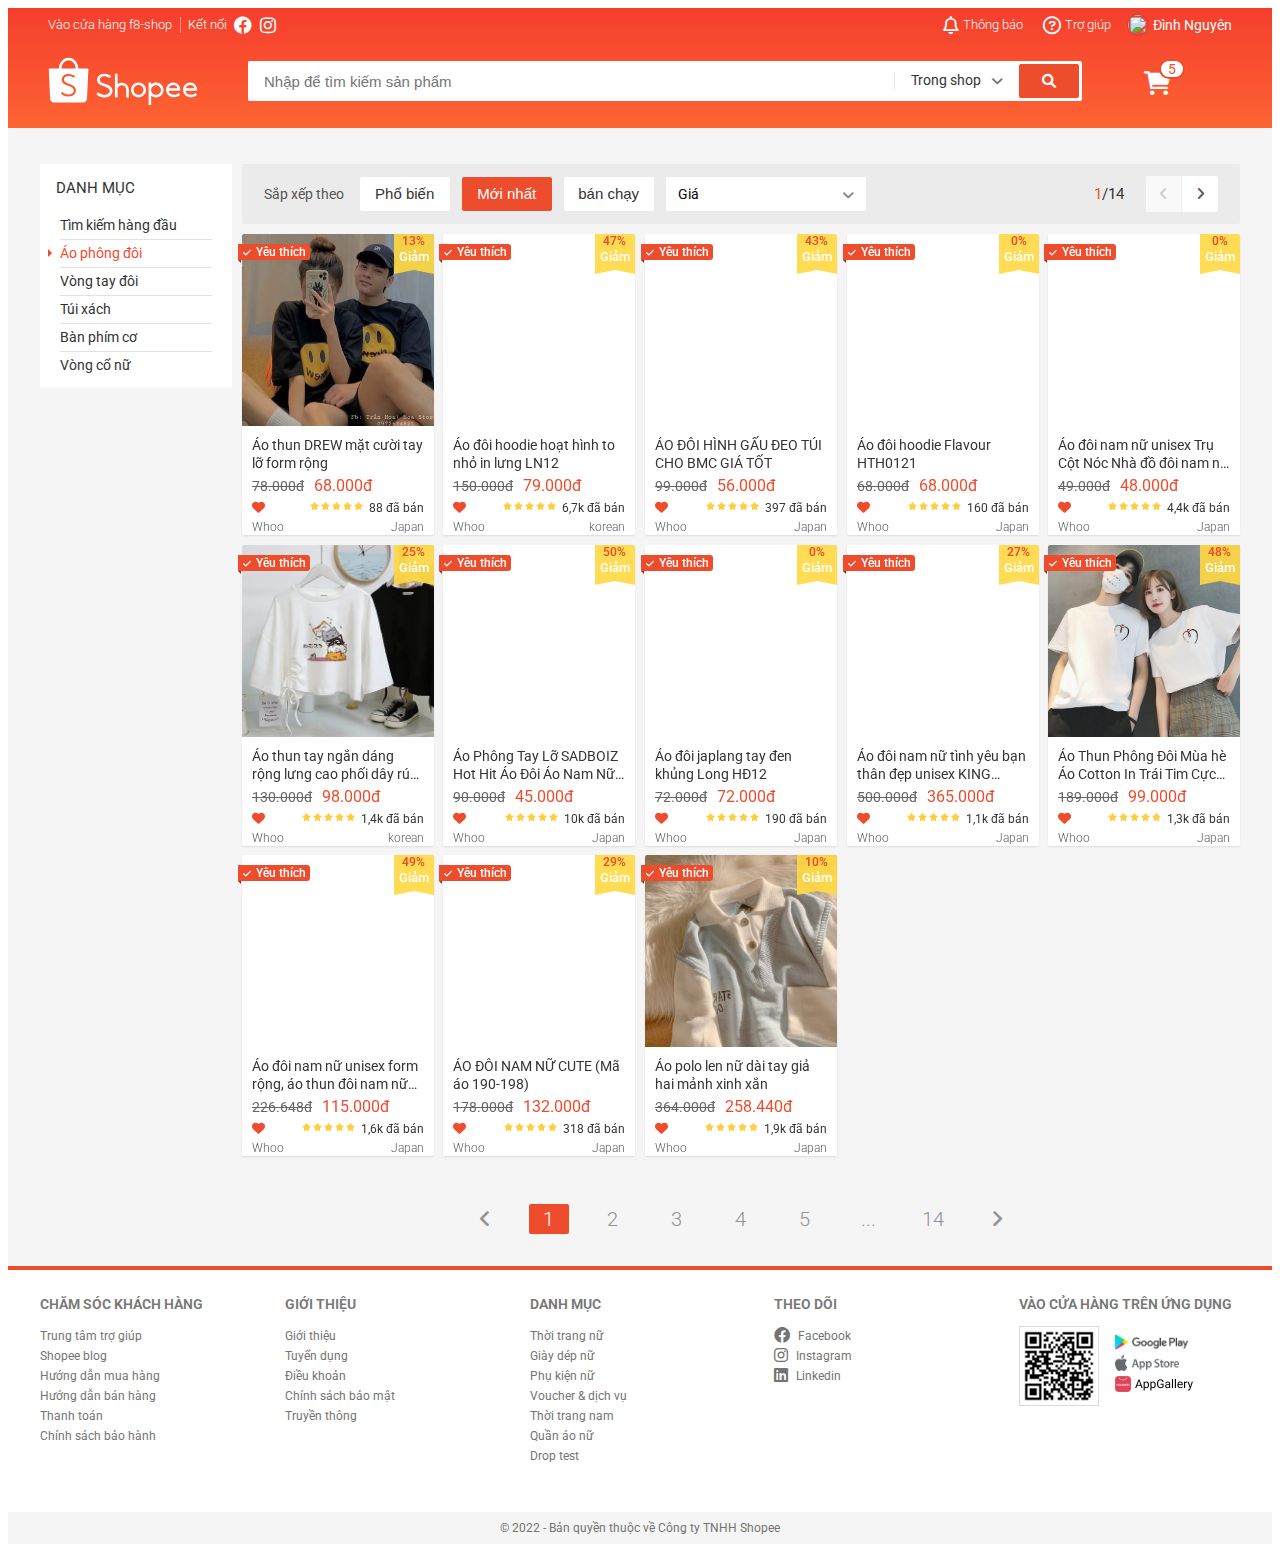
==== ao_phong.html @ 298cbdb5 "second" ====
<!DOCTYPE html>
<html lang="en">
<head>
    <meta charset="UTF-8">
    <meta http-equiv="X-UA-Compatible" content="IE=edge">
    <meta name="viewport" content="width=device-width, initial-scale=1.0">
    <link rel="stylesheet" href="https://cdnjs.cloudflare.com/ajax/libs/normalize/8.0.1/normalize.min.css">
    <link rel="stylesheet" href="./assets/css/base.css">
    <link rel="stylesheet" href="./assets/css/main.css">
    <link rel="stylesheet" href="./assets/css/grid.css">
    <link rel="stylesheet" href="./assets/css/responsive.css">
    <link rel="preconnect" href="https://fonts.googleapis.com">
    <link rel="preconnect" href="https://fonts.gstatic.com" crossorigin>
    <link rel="stylesheet" href="./assets/fonts/fontawesome-free-6.1.1-web/css/all.min.css">
    <link href="https://fonts.googleapis.com/css2?family=Roboto:ital,wght@0,300;0,400;0,500;1,700&display=swap" rel="stylesheet">
    <title>Document</title>
</head>
<body>
    <div class="app">
        <header class="header">
            <div class="grid wide">
                <nav class="header__navbar hide-on-mobile-tablet">
                    <ul class="header__navbar-list">
                        <li class="header__navbar-item header__navbar-item--has-qr header__navbar-item--separate">
                            Vào cửa hàng f8-shop

                            <!-- header QR code -->
                            <div class="header__qr">
                                <img  src="./assets/img/qr_code.png" alt="QR code" class="header__qr-img">
                                <div class="header__qr-apps">
                                    <a href="" class="header__qr-link">
                                        <img src="./assets/img/google_play.png" alt="Google Play" class="header__qr-download-img">
                                    </a>
                                    <a href="" class="header__qr-link">
                                        <img src="./assets/img/app_store.png" alt="App Store" class="header__qr-download-img">
                                    </a>
                                    <a href="" class="header__qr-link">
                                        <img src="./assets/img/app_gladien.png" alt="App gladien" class="header__qr-download-img">
                                    </a>
                                </div>
                            </div>
                        </li>
                        <li class="header__navbar-item">
                            <span class="header__navbar-title--no-pointer">Kết nối</span> 
                            <a href="" class="header__navbar-icon-link">
                                <i class="header__navbar-icon fa-brands fa-facebook"></i>
                            </a>
                            <a href="" class="header__navbar-icon-link">
                                <i class="header__navbar-icon fa-brands fa-instagram"></i>
                            </a>
                        </li>
                    </ul>
                    
                    <ul class="header__navbar-list">
                        <li class="header__navbar-item header__navbar-item--has-notify">
                            <a href="" class="header__navbar-item-link">
                                <i class="header__navbar-icon fa-regular fa-bell"></i>
                                Thông báo
                            </a>
                             <!-- thong bao khi an -->
                            <div class="header__notify">
                                <header class="header__notify-header">
                                    <h3>Thông báo mới nhận</h3>
                                </header>
                                <ul class="header__notify-list">
                                    <li class="header__notify-item header__notify-item--viewed">
                                        <a href="" class="header__notify-link">
                                            <span>
                                                <img src="https://cf.shopee.vn/file/cf96ce5e771497d297687ad515008b70_tn" alt="" class="header__notify-img">
                                            </span>
                                            <div class="header__notify-info">
                                                <span class="header__notify-name">Nước hoa OMHON</span>
                                                <span class="header__notify-descriotion">Nước hoa nhãn hiệu OMLAOM</span>
                                            </div>
                                        </a>
                                    </li>
                                    <li class="header__notify-item header__notify-item--viewed">
                                        <a href="" class="header__notify-link">
                                            <span>
                                                <img src="https://cf.shopee.vn/file/616492b8034a6704433f8a7bff65066b" alt="" class="header__notify-img">
                                            </span>
                                            <div class="header__notify-info">
                                                <span class="header__notify-name">Khăn giấy liêm sỉ</span>
                                                <span class="header__notify-descriotion">Chuyên dùng để lau mồm những đứa ngứa mồm</span>
                                            </div>
                                        </a>
                                    </li>
                                    <li class="header__notify-item ">
                                        <a href="" class="header__notify-link">
                                            <span>
                                                <img src="https://cf.shopee.vn/file/54522c7eaac284ae2e53b05080663fac" alt="" class="header__notify-img">
                                            </span>
                                            <div class="header__notify-info">
                                                <span class="header__notify-name">Bàn phím cơ</span>
                                                <span class="header__notify-descriotion">Gõ là sướng, chạm là phê</span>
                                            </div>
                                        </a>
                                    </li>
                                    <li class="header__notify-item ">
                                        <a href="" class="header__notify-link">
                                            <span>
                                                <img src="https://cf.shopee.vn/file/06711e3a0b77868fa7aab584ec71fabf" alt="" class="header__notify-img">
                                            </span>
                                            <div class="header__notify-info">
                                                <span class="header__notify-name">Áo sơ mi luisvutton</span>
                                                <span class="header__notify-descriotion">Áo kiểu cổ vuông phối tay phồng áo sơ mi thời trang</span>
                                            </div>
                                        </a>
                                    </li>
                                </ul>
                                <footer class="header__notify-footer">
                                    <a href="" class="header__notify-footer-btn">Xem tất cả</a>
                                </footer>
                            </div>
                        </li>
                        
                        <li class="header__navbar-item">
                            <a href="" class="header__navbar-item-link">
                                <i class="header__navbar-icon fa-regular fa-circle-question"></i>
                                Trợ giúp
                            </a>  
                        </li>

                        <!-- <li class="header__navbar-item header__navbar-item--strong header__navbar-item--separate">Đăng ký</li>
                        <li class="header__navbar-item header__navbar-item--strong">Đăng nhập</li> -->
                        <li class="header__navbar-item header__navbar-user">
                            <img src="https://files.fullstack.edu.vn/f8-prod/user_avatars/59886/622811434db32.jpg" alt="" class="header__navbar-user-img">
                            <span class="header__navbar-user-name">Đình Nguyên</span>
                            <ul class="header__navbar-user-menu">
                                <li class="header__navbar-user-item">
                                    <a href="">Tài khoản của tôi</a>
                                </li>

                                <li class="header__navbar-user-item">
                                    <a href="">Địa chỉ của tôi</a>
                                </li>

                                <li class="header__navbar-user-item">
                                    <a href="">Đơn mua</a>
                                </li>

                                <li class="header__navbar-user-item header__navbar-user-item--separate">
                                    <a href="">Đăng xuất</a>
                                </li>
                            </ul>
                        </li>  
                    </ul>
                </nav>
                <!-- header with search -->
                <div class="header-with-search">
                    <label for="mobile-search-checkbox" class="header__mobile-search">
                        <i class=" header__mobile-search-icon fa-solid fa-magnifying-glass"></i>
                    </label>

                    <div class="header__logo hide-on-tablet">
                        <a href="#" class="header__logo-link ">
                            <svg viewBox="0 0 192 65" class="header__logo-img"><g fill-rule="evenodd"><path fill="#fff" d="M35.6717403 44.953764c-.3333497 2.7510509-2.0003116 4.9543414-4.5823845 6.0575984-1.4379707.6145919-3.36871.9463856-4.896954.8421628-2.3840266-.0911143-4.6237865-.6708937-6.6883352-1.7307424-.7375522-.3788551-1.8370513-1.1352759-2.6813095-1.8437757-.213839-.1790053-.239235-.2937577-.0977428-.4944671.0764015-.1151823.2172535-.3229831.5286218-.7791994.45158-.6616533.5079208-.7446018.5587128-.8221779.14448-.2217688.3792333-.2411091.6107855-.0588804.0243289.0189105.0243289.0189105.0426824.0333083.0379873.0294402.0379873.0294402.1276204.0990653.0907002.0706996.14448.1123887.166248.1287205 2.2265285 1.7438508 4.8196989 2.7495466 7.4376251 2.8501162 3.6423042-.0496401 6.2615109-1.6873341 6.7308041-4.2020035.5160305-2.7675977-1.6565047-5.1582742-5.9070334-6.4908212-1.329344-.4166762-4.6895175-1.7616869-5.3090528-2.1250697-2.9094471-1.7071043-4.2697358-3.9430584-4.0763845-6.7048539.296216-3.8283059 3.8501677-6.6835796 8.340785-6.702705 2.0082079-.004083 4.0121475.4132378 5.937338 1.2244562.6816382.2873109 1.8987274.9496089 2.3189359 1.2633517.2420093.1777159.2898136.384872.1510957.60836-.0774686.12958-.2055158.3350171-.4754821.7632974l-.0029878.0047276c-.3553311.5640922-.3664286.5817134-.447952.7136572-.140852.2144625-.3064598.2344475-.5604202.0732783-2.0600669-1.3839063-4.3437898-2.0801572-6.8554368-2.130442-3.126914.061889-5.4706057 1.9228561-5.6246892 4.4579402-.0409751 2.2896772 1.676352 3.9613243 5.3858811 5.2358503 7.529819 2.4196871 10.4113092 5.25648 9.869029 9.7292478M26.3725216 5.42669372c4.9022893 0 8.8982174 4.65220288 9.0851664 10.47578358H17.2875686c.186949-5.8235807 4.1828771-10.47578358 9.084953-10.47578358m25.370857 11.57065968c0-.6047069-.4870064-1.0948761-1.0875481-1.0948761h-11.77736c-.28896-7.68927544-5.7774923-13.82058185-12.5059489-13.82058185-6.7282432 0-12.2167755 6.13130641-12.5057355 13.82058185l-11.79421958.0002149c-.59136492.0107446-1.06748731.4968309-1.06748731 1.0946612 0 .0285807.00106706.0569465.00320118.0848825H.99995732l1.6812605 37.0613963c.00021341.1031483.00405483.2071562.01173767.3118087.00170729.0236381.003628.0470614.00554871.0704847l.00362801.0782207.00405483.004083c.25545428 2.5789222 2.12707837 4.6560709 4.67201764 4.7519129l.00576212.0055872h37.4122078c.0177132.0002149.0354264.0004298.0531396.0004298.0177132 0 .0354264-.0002149.0531396-.0004298h.0796027l.0017073-.0015043c2.589329-.0706995 4.6867431-2.1768587 4.9082648-4.787585l.0012805-.0012893.0017073-.0350275c.0021341-.0275062.0040548-.0547975.0057621-.0823037.0040548-.065757.0068292-.1312992.0078963-.1964115l1.8344904-37.207738h-.0012805c.001067-.0186956.0014939-.0376062.0014939-.0565167M176.465457 41.1518926c.720839-2.3512494 2.900423-3.9186779 5.443734-3.9186779 2.427686 0 4.739107 1.6486899 5.537598 3.9141989l.054826.1556978h-11.082664l.046506-.1512188zm13.50267 3.4063683c.014933.0006399.014933.0006399.036906.0008531.021973-.0002132.021973-.0002132.044372-.0008531.53055-.0243144.950595-.4766911.950595-1.0271786 0-.0266606-.000853-.0496953-.00256-.0865936.000427-.0068251.000427-.020262.000427-.0635588 0-5.1926268-4.070748-9.4007319-9.09145-9.4007319-5.020488 0-9.091235 4.2081051-9.091235 9.4007319 0 .3871116.022399.7731567.067838 1.1568557l.00256.0204753.01408.1013102c.250022 1.8683731 1.047233 3.5831812 2.306302 4.9708108-.00064-.0006399.00064.0006399.007253.0078915 1.396026 1.536289 3.291455 2.5833031 5.393601 2.9748936l.02752.0053321v-.0027727l.13653.0228215c.070186.0119439.144211.0236746.243409.039031 2.766879.332724 5.221231-.0661182 7.299484-1.1127057.511777-.2578611.971928-.5423827 1.37064-.8429007.128211-.0968312.243622-.1904632.34346-.2781231.051412-.0452164.092372-.083181.114131-.1051493.468898-.4830897.498124-.6543572.215249-1.0954297-.31146-.4956734-.586228-.9179769-.821744-1.2675504-.082345-.1224254-.154023-.2267215-.214396-.3133151-.033279-.0475624-.033279-.0475624-.054399-.0776356-.008319-.0117306-.008319-.0117306-.013866-.0191956l-.00256-.0038391c-.256208-.3188605-.431565-.3480805-.715933-.0970445-.030292.0268739-.131624.1051493-.14997.1245582-1.999321 1.775381-4.729508 2.3465571-7.455854 1.7760208-.507724-.1362888-.982595-.3094759-1.419919-.5184948-1.708127-.8565509-2.918343-2.3826022-3.267563-4.1490253l-.02752-.1394881h13.754612zM154.831964 41.1518926c.720831-2.3512494 2.900389-3.9186779 5.44367-3.9186779 2.427657 0 4.739052 1.6486899 5.537747 3.9141989l.054612.1556978h-11.082534l.046505-.1512188zm13.502512 3.4063683c.015146.0006399.015146.0006399.037118.0008531.02176-.0002132.02176-.0002132.044159-.0008531.530543-.0243144.950584-.4766911.950584-1.0271786 0-.0266606-.000854-.0496953-.00256-.0865936.000426-.0068251.000426-.020262.000426-.0635588 0-5.1926268-4.070699-9.4007319-9.091342-9.4007319-5.020217 0-9.091343 4.2081051-9.091343 9.4007319 0 .3871116.022826.7731567.068051 1.1568557l.00256.0204753.01408.1013102c.250019 1.8683731 1.04722 3.5831812 2.306274 4.9708108-.00064-.0006399.00064.0006399.007254.0078915 1.396009 1.536289 3.291417 2.5833031 5.393538 2.9748936l.027519.0053321v-.0027727l.136529.0228215c.070184.0119439.144209.0236746.243619.039031 2.766847.332724 5.22117-.0661182 7.299185-1.1127057.511771-.2578611.971917-.5423827 1.370624-.8429007.128209-.0968312.243619-.1904632.343456-.2781231.051412-.0452164.09237-.083181.11413-.1051493.468892-.4830897.498118-.6543572.215246-1.0954297-.311457-.4956734-.586221-.9179769-.821734-1.2675504-.082344-.1224254-.154022-.2267215-.21418-.3133151-.033492-.0475624-.033492-.0475624-.054612-.0776356-.008319-.0117306-.008319-.0117306-.013866-.0191956l-.002346-.0038391c-.256419-.3188605-.431774-.3480805-.716138-.0970445-.030292.0268739-.131623.1051493-.149969.1245582-1.999084 1.775381-4.729452 2.3465571-7.455767 1.7760208-.507717-.1362888-.982582-.3094759-1.419902-.5184948-1.708107-.8565509-2.918095-2.3826022-3.267311-4.1490253l-.027733-.1394881h13.754451zM138.32144123 49.7357905c-3.38129629 0-6.14681004-2.6808521-6.23169343-6.04042014v-.31621743c.08401943-3.35418649 2.85039714-6.03546919 6.23169343-6.03546919 3.44242097 0 6.23320537 2.7740599 6.23320537 6.1960534 0 3.42199346-2.7907844 6.19605336-6.23320537 6.19605336m.00172791-15.67913203c-2.21776751 0-4.33682838.7553485-6.03989586 2.140764l-.19352548.1573553V34.6208558c0-.4623792-.0993546-.56419733-.56740117-.56419733h-2.17651376c-.47409424 0-.56761716.09428403-.56761716.56419733v27.6400724c0 .4539841.10583425.5641973.56761716.5641973h2.17651376c.46351081 0 .56740117-.1078454.56740117-.5641973V50.734168l.19352548.1573553c1.70328347 1.3856307 3.82234434 2.1409792 6.03989586 2.1409792 5.27140956 0 9.54473746-4.2479474 9.54473746-9.48802964 0-5.239867-4.2733279-9.48781439-9.54473746-9.48781439M115.907646 49.5240292c-3.449458 0-6.245805-2.7496948-6.245805-6.1425854 0-3.3928907 2.79656-6.1427988 6.245805-6.1427988 3.448821 0 6.24538 2.7499081 6.24538 6.1427988 0 3.3926772-2.796346 6.1425854-6.24538 6.1425854m.001914-15.5438312c-5.28187 0-9.563025 4.2112903-9.563025 9.4059406 0 5.1944369 4.281155 9.4059406 9.563025 9.4059406 5.281657 0 9.562387-4.2115037 9.562387-9.4059406 0-5.1946503-4.280517-9.4059406-9.562387-9.4059406M94.5919049 34.1890939c-1.9281307 0-3.7938902.6198995-5.3417715 1.7656047l-.188189.1393105V23.2574169c0-.4254677-.1395825-.5643476-.5649971-.5643476h-2.2782698c-.4600414 0-.5652122.1100273-.5652122.5643476v29.2834155c0 .443339.1135587.5647782.5652122.5647782h2.2782698c.4226187 0 .5649971-.1457701.5649971-.5647782v-9.5648406c.023658-3.011002 2.4931278-5.4412923 5.5299605-5.4412923 3.0445753 0 5.516841 2.4421328 5.5297454 5.4630394v9.5430935c0 .4844647.0806524.5645628.5652122.5645628h2.2726775c.481764 0 .565212-.0824666.565212-.5645628v-9.5710848c-.018066-4.8280677-4.0440197-8.7806537-8.9328471-8.7806537M62.8459442 47.7938061l-.0053397.0081519c-.3248668.4921188-.4609221.6991347-.5369593.8179812-.2560916.3812097-.224267.551113.1668119.8816949.91266.7358184 2.0858968 1.508535 2.8774525 1.8955369 2.2023021 1.076912 4.5810275 1.646045 7.1017886 1.6975309 1.6283921.0821628 3.6734936-.3050536 5.1963734-.9842376 2.7569891-1.2298679 4.5131066-3.6269626 4.8208863-6.5794607.4985136-4.7841067-2.6143125-7.7747902-10.6321784-10.1849709l-.0021359-.0006435c-3.7356476-1.2047686-5.4904836-2.8064071-5.4911243-5.0426086.1099976-2.4715346 2.4015793-4.3179454 5.4932602-4.4331449 2.4904317.0062212 4.6923065.6675996 6.8557356 2.0598624.4562232.2767364.666607.2256796.9733188-.172263.035242-.0587797.1332787-.2012238.543367-.790093l.0012815-.0019308c.3829626-.5500403.5089793-.7336731.5403767-.7879478.258441-.4863266.2214903-.6738208-.244985-1.0046173-.459427-.3290803-1.7535544-1.0024722-2.4936356-1.2978721-2.0583439-.8211991-4.1863175-1.2199998-6.3042524-1.1788111-4.8198184.1046878-8.578747 3.2393171-8.8265087 7.3515337-.1572005 2.9703036 1.350301 5.3588174 4.5000778 7.124567.8829712.4661613 4.1115618 1.6865902 5.6184225 2.1278667 4.2847814 1.2547527 6.5186944 3.5630343 6.0571315 6.2864205-.4192725 2.4743234-3.0117991 4.1199394-6.6498372 4.2325647-2.6382344-.0549182-5.2963324-1.0217793-7.6043603-2.7562084-.0115337-.0083664-.0700567-.0519149-.1779185-.1323615-.1516472-.1130543-.1516472-.1130543-.1742875-.1300017-.4705335-.3247898-.7473431-.2977598-1.0346184.1302162-.0346012.0529875-.3919333.5963776-.5681431.8632459"></path></g></svg>
                        </a>
                    </div>

                    <input type="checkbox" hidden name="" id="mobile-search-checkbox" class="header__search-checkbox">
                    <div class="header__search">
                        <div class="header__search-input-wrap">
                            <input type="text" class="header__search-input" placeholder="Nhập để tìm kiếm sản phẩm">
                            <!-- search history -->
                            <div class="header__search-history">
                                <h3 class="header__search-history-heading">
                                    Lịch sử tìm kiếm
                                </h3>
                                <ul class="header__search-history-list">
                                    <li class="header__search-history-item">
                                        <a href="">Bàn phím cơ</a>
                                    </li>
                                    <li class="header__search-history-item">
                                        <a href="">Croptop nữ</a>
                                    </li>
                                    <li class="header__search-history-item">
                                        <a href="">Kem dưỡng da</a>
                                    </li>
                                    <li class="header__search-history-item">
                                        <a href="">phụ kiện đôi</a>
                                    </li>
                                </ul>
                            </div>
                        </div>
                        
                        <div class="header__search-select">
                            <span class="header__search-select-label">
                                Trong shop
                            </span>
                            <i class="header__search-select-icon fa-solid fa-angle-down"></i>
                            <ul class="header__search-option">
                                <li class="header__search-option-item header__search-option-item--active">
                                    <span>Trong shop</span>
                                    <i class="fa-solid fa-check"></i>
                                </li>
                                <li class="header__search-option-item">
                                    <span>Ngoai shop</span>
                                    <i class="fa-solid fa-check"></i>
                                </li>
                            </ul>
                        </div>
                        <button class="header__search-btn">
                            <i class="header__search-btn-icon fa-solid fa-magnifying-glass"></i>
                        </button>
                    </div>
                    <!-- cart layout -->
                    <div class="header__cart">
                        <div class="header__cart-wrap">
                            <i class="header__cart-icon fa-solid fa-cart-shopping"></i>
                            <span class="header__cart-notice">5</span>


                            <!-- no cart :header__cart-list--no-cart -->
                            <!-- TH no cart thif Thêm class :header__cart-list--no-cart  vào <div class="header__cart-list ">-->
                            <div class="header__cart-list ">
                                <img src="./assets/img/no-cart.png" alt="" class="header__cart-no-cart-img">
                                <span class="header__cart-list-no-cart-msg">
                                    Chưa có sản phẩm
                                </span>
                                <h4 class="header__cart-heading">Sản phẩm đã thêm</h4>
                                <ul class="header__cart-list-item">
                                    <!-- cart item -->
                                    <li class="header__cart-item">
                                        <img src="./assets/img/san_pham_shoppe/croptobratruecolor.jpg" alt="" class="header__cart-img">
                                        <div class="header__cart-item-info">
                                            <div class="header__cart-item-head">
                                                <h5 class="header__cart-item-name">
                                                    Bộ Áo Croptop Nữ Kèm Bra 2 Màu
                                                </h5>
                                                <div class="header__cart-item-price-wrap">
                                                    <span class="header__cart-item-price">45.000đ</span>
                                                    <span class="header__cart-item-multiply">x</span>
                                                    <span class="header__cart-item-qnt">2</span>
                                                </div>                                            
                                            </div>
                                            <div class="header__cart-item-body">
                                                <span class="header__cart-item-description">
                                                    Phân loại: Áo
                                                </span>
                                                <span class="header__cart-item-remove">Xóa</span>
                                            </div>
                                        </div>
                                    </li>

                                    <li class="header__cart-item">
                                        <img src="./assets/img/san_pham_shoppe/lac_tay.jpg" alt="" class="header__cart-img">
                                        <div class="header__cart-item-info">
                                            <div class="header__cart-item-head">
                                                <h5 class="header__cart-item-name">
                                                    Lắc tay bạc nữ cỏ 4 lá may mắn LTN0092 - Trang Sức TNJ
                                                </h5>
                                                <div class="header__cart-item-price-wrap">
                                                    <span class="header__cart-item-price">169.000đ</span>
                                                    <span class="header__cart-item-multiply">x</span>
                                                    <span class="header__cart-item-qnt">1</span>
                                                </div>                                            
                                            </div>
                                            <div class="header__cart-item-body">
                                                <span class="header__cart-item-description">
                                                    Phân loại: Bạc
                                                </span>
                                                <span class="header__cart-item-remove">Xóa</span>
                                            </div>
                                        </div>
                                    </li>

                                    <li class="header__cart-item">
                                        <img src="./assets/img/san_pham_shoppe/ao_co_vuong.jpg" alt="" class="header__cart-img">
                                        <div class="header__cart-item-info">
                                            <div class="header__cart-item-head">
                                                <h5 class="header__cart-item-name">
                                                    Áo kiểu cổ vuông thời trang
                                                </h5>
                                                <div class="header__cart-item-price-wrap">
                                                    <span class="header__cart-item-price">299.000đ</span>
                                                    <span class="header__cart-item-multiply">x</span>
                                                    <span class="header__cart-item-qnt">1</span>
                                                </div>                                            
                                            </div>
                                            <div class="header__cart-item-body">
                                                <span class="header__cart-item-description">
                                                    Phân loại: Áo
                                                </span>
                                                <span class="header__cart-item-remove">Xóa</span>
                                            </div>
                                        </div>
                                    </li>

                                    <li class="header__cart-item">
                                        <img src="./assets/img/san_pham_shoppe/switch.jpg" alt="" class="header__cart-img">
                                        <div class="header__cart-item-info">
                                            <div class="header__cart-item-head">
                                                <h5 class="header__cart-item-name">
                                                    Bàn Phím Cơ Máy Tính K2 PRO 
                                                </h5>
                                                <div class="header__cart-item-price-wrap">
                                                    <span class="header__cart-item-price">530.000đ</span>
                                                    <span class="header__cart-item-multiply">x</span>
                                                    <span class="header__cart-item-qnt">1</span>
                                                </div>                                            
                                            </div>
                                            <div class="header__cart-item-body">
                                                <span class="header__cart-item-description">
                                                    Phân loại: Bàn phím
                                                </span>
                                                <span class="header__cart-item-remove">Xóa</span>
                                            </div>
                                        </div>
                                    </li>
                                    
                                    <li class="header__cart-item">
                                        <img src="./assets/img/san_pham_shoppe/áo đôi.jpg" alt="" class="header__cart-img">
                                        <div class="header__cart-item-info">
                                            <div class="header__cart-item-head">
                                                <h5 class="header__cart-item-name">
                                                    Áo thun cặp, áo đôi nam nữ tay lỡ form rộng ATL60
                                                </h5>
                                                <div class="header__cart-item-price-wrap">
                                                    <span class="header__cart-item-price">199.000đ</span>
                                                    <span class="header__cart-item-multiply">x</span>
                                                    <span class="header__cart-item-qnt">2</span>
                                                </div>                                            
                                            </div>
                                            <div class="header__cart-item-body">
                                                <span class="header__cart-item-description">
                                                    Phân loại: Áo
                                                </span>
                                                <span class="header__cart-item-remove">Xóa</span>
                                            </div>
                                        </div>
                                    </li>
                                </ul>

                                <button class="header__cart-view-cart btn btn--primary">Xem giỏ hàng</button>
                            </div>
                        </div>
                    </div>
                </div>
            </div>
            <ul class="header__sort-bar">
                <li class="header__sort-item">
                    <a href="" class="header__sort-link">Liên quan</a>
                </li>
                <li class="header__sort-item header__sort-item--active">
                    <a href="" class="header__sort-link">Mới nhất</a>
                </li>
                <li class="header__sort-item">
                    <a href="" class="header__sort-link">Bán chạy</a>
                </li>
                <li class="header__sort-item">
                    <a href="" class="header__sort-link">Giá</a>
                </li>
            </ul>

        </header>

        <div class="app__container">
            <div class="grid wide">
                <div class="row sm-gutter app__content">
                    <div class="col l-2 m-0 c-0">
                     <nav class="category">
                         <h3 class="category__heading">
                             Danh mục
                         </h3>
         
                         <ul class="category-list">
                             <li class="category-item ">
                                 <a href="./index.html" class="category-item__link">Tìm kiếm hàng đầu</a>
                             </li>
                             <li class="category-item category-item--active">
                                <a href="#" class="category-item__link">Áo phông đôi</a>
                             </li>
                             <li class="category-item ">
                                 <a href="#" class="category-item__link">Vòng tay đôi</a>
                             </li>
                             <li class="category-item">
                                 <a href="#" class="category-item__link">Túi xách</a>
                             </li>
                             <li class="category-item">
                                <a href="#" class="category-item__link">Bàn phím cơ</a>
                            </li>
                            <li class="category-item">
                                <a href="#" class="category-item__link">Vòng cổ nữ</a>
                            </li>
                         </ul>
                     </nav>
                     </div>
                    <div class="col l-10 m-12 c-12">
                        <div class="home-filter hide-on-mobile-tablet">
                            <span class="home-filter_label">Sắp xếp theo</span>
                            <button class="home-filter__btn btn">Phổ biến</button>
                            <button class="home-filter__btn btn btn--primary">Mới nhất</button>
                            <button class="home-filter__btn btn">bán chạy</button>
                            <!-- <section class="home-filter" >
                                
                            </section> -->
                            <div class="select-input">
                                <span class="select-input__label">Giá</span>
                                <i class="select-input__icon fa-solid fa-angle-down"></i>
                               <!-- list options -->
                                <ul class="select-input__list">
                                    <li class="select-input__item">
                                        <a href="" class="select-input__link">Giá: thấp đến cao</a>
                                    </li>
                                    <li class="select-input__item"> 
                                        <a href="" class="select-input__link">Giá: cao đến thấp</a>
                                    </li>
                                   
                                </ul>
                            </div>

                            <div class="home-filter__pag">
                                <span class="home-filter__pag-num">
                                   <span class="home-filter__pag-current">1</span>/14
                                </span> 
                                
                                <div class="home-filter__pag-control">
                                    <a href="" class="home-filter__pag-btn home-filter__pag-btn--disabled">
                                        <i class="home-filter__pag-icon fa-solid fa-angle-left"></i>
                                    </a>
                                    <a href="" class="home-filter__pag-btn">
                                        <i class="home-filter__pag-icon fa-solid fa-angle-right"></i>
                                    </a>
                                </div>
                            </div>
                        </div>

                        <nav class="mobile-category">
                            <ul class="mobile-category__list">
                                <li class="mobile-category__item">
                                    <a href="./ao_phong.html" class="mobile-category__link">Áo phông</a>
                                </li>
                                <li class="mobile-category__item">
                                    <a href="" class="mobile-category__link">Giày/Dép</a>
                                </li>
                                <li class="mobile-category__item">
                                    <a href="" class="mobile-category__link">Áo Croptop</a>
                                </li>
                                <li class="mobile-category__item">
                                    <a href="" class="mobile-category__link">Túi Xách Nữ</a>
                                </li>
                                <li class="mobile-category__item">
                                    <a href="" class="mobile-category__link">Áo Khoác</a>
                                </li>
                                <li class="mobile-category__item">
                                    <a href="" class="mobile-category__link">Đồ ngủ</a>
                                </li>
                                <li class="mobile-category__item">
                                    <a href="" class="mobile-category__link">Dụng cụ & Phụ kiện Làm đẹp</a>
                                </li>
                                <li class="mobile-category__item">
                                    <a href="" class="mobile-category__link">Nước hoa</a>
                                </li>
                                <li class="mobile-category__item">
                                    <a href="" class="mobile-category__link">Giày Oxfords & Giày Buộc Dây</a>
                                </li>
                                <li class="mobile-category__item">
                                    <a href="" class="mobile-category__link">Giày Sục</a>
                                </li>
                                <li class="mobile-category__item">
                                    <a href="" class="mobile-category__link">Giày Thể Thao/ Sneakers</a>
                                </li>
                                <li class="mobile-category__item">
                                    <a href="" class="mobile-category__link">Bốt</a>
                                </li>
                                <li class="mobile-category__item">
                                    <a href="" class="mobile-category__link">Ví/Bóp Nữ</a>
                                </li>
                                <li class="mobile-category__item">
                                    <a href="" class="mobile-category__link">Túi Đeo Chéo & Túi Đeo Vai</a>
                                </li>
                                <li class="mobile-category__item">
                                    <a href="" class="mobile-category__link">Ví Dự Tiệc & Ví Cầm Tay</a>
                                </li>
                                <li class="mobile-category__item">
                                    <a href="" class="mobile-category__link">Cặp Laptop</a>
                                </li>
                                <li class="mobile-category__item">
                                    <a href="" class="mobile-category__link">Đồ lót</a>
                                </li>
                                <li class="mobile-category__item">
                                    <a href="" class="mobile-category__link">Đồ đôi</a>
                                </li>
                                <li class="mobile-category__item">
                                    <a href="" class="mobile-category__link">Vòng tay & Lắc tay</a>
                                </li>
                                <li class="mobile-category__item">
                                    <a href="" class="mobile-category__link"> Phụ kiện tóc</a>
                                </li>
                                <li class="mobile-category__item">
                                    <a href="" class="mobile-category__link">Dây chuyền</a>
                                </li>
                                <li class="mobile-category__item">
                                    <a href="" class="mobile-category__link">Kính mắt</a>
                                </li>
                                <li class="mobile-category__item">
                                    <a href="" class="mobile-category__link">Chân váy</a>
                                </li>
                            </ul>
                        </nav>

                        <div class="home-product">
                            <!-- grid->row->column -->
                            <div class="row sm-gutter">
                                <!-- product item -->
                                <div class="col l-2-4 m-4 c-6 ">
                                    <a href="" class="home-product-item">
                                        <div class="home-product-item__img " style="background-image: url(./assets/img/ao_doi/ao_mat_cuoi.jpg);"></div>
                                        <h4 class="home-product-item__name">Áo thun DREW mặt cười tay lỡ form rộng</h4>
                                        <div class="home-product-item__price">
                                            <span class="home-product-item__price-old">78.000đ</span>
                                            <span class="home-product-item__price-current">68.000đ</span>
                                        </div>
                                        <div class="home-product-item__action">
                                            <span class="home-product-item__like home-product-item__like--liked">
                                                <i class="home-product-item__like-icon-empty fa-regular fa-heart"></i>
                                                <i class="home-product-item__like-icon-fill fa-solid fa-heart"></i>
                                            </span>
                                            <div class="home-product-item__rating">
                                                <i class="home-product-item__star--gold fa-solid fa-star"></i>
                                                <i class="home-product-item__star--gold fa-solid fa-star"></i>
                                                <i class="home-product-item__star--gold fa-solid fa-star"></i>
                                                <i class="home-product-item__star--gold fa-solid fa-star"></i>
                                                <i class="home-product-item__star--gold fa-solid fa-star"></i>
                                            </div>
                                            <span class="home-product-item__sold">88 đã bán</span>
                                        </div>
                                        <div class="home-product-item__origin">
                                            <span class="home-product-item__brand">Whoo</span>
                                            <span class="home-product-item__origin-name">Japan</span>
                                        </div>
                                        <div class="home-product-item__favourite">
                                            <i class="fa-solid fa-check"></i>
                                            <span>Yêu thích</span> 
                                        </div>
                                        <div class="home-product-item__sale-off">
                                            <span class="home-product-item__sale-off-percent">13%</span>
                                            <span class="home-product-item__sale-off-label">Giảm</span>
                                        </div>
                                    </a>
                                </div>
                                <div class="col l-2-4 m-4 c-6 ">
                                    <a href="" class="home-product-item">
                                        <div class="home-product-item__img " style="background-image: url(https://cf.shopee.vn/file/71ae8a3a2961fc455dd9b40977c623c1);"></div>
                                        <h4 class="home-product-item__name">Áo đôi hoodie hoạt hình to nhỏ in lưng LN12</h4>
                                        <div class="home-product-item__price">
                                            <span class="home-product-item__price-old">150.000đ</span>
                                            <span class="home-product-item__price-current">79.000đ</span>
                                        </div>
                                        <div class="home-product-item__action">
                                            <span class="home-product-item__like home-product-item__like--liked">
                                                <i class="home-product-item__like-icon-empty fa-regular fa-heart"></i>
                                                <i class="home-product-item__like-icon-fill fa-solid fa-heart"></i>
                                            </span>
                                            <div class="home-product-item__rating">
                                                <i class="home-product-item__star--gold fa-solid fa-star"></i>
                                                <i class="home-product-item__star--gold fa-solid fa-star"></i>
                                                <i class="home-product-item__star--gold fa-solid fa-star"></i>
                                                <i class="home-product-item__star--gold fa-solid fa-star"></i>
                                                <i class="home-product-item__star--gold fa-solid fa-star"></i>
                                            </div>
                                            <span class="home-product-item__sold">6,7k đã bán</span>
                                        </div>
                                        <div class="home-product-item__origin">
                                            <span class="home-product-item__brand">Whoo</span>
                                            <span class="home-product-item__origin-name">korean</span>
                                        </div>
                                        <div class="home-product-item__favourite">
                                            <i class="fa-solid fa-check"></i>
                                            <span>Yêu thích</span> 
                                        </div>
                                        <div class="home-product-item__sale-off">
                                            <span class="home-product-item__sale-off-percent">47%</span>
                                            <span class="home-product-item__sale-off-label">Giảm</span>
                                        </div>
                                    </a>
                                </div>
                                <div class="col l-2-4 m-4 c-6 ">
                                    <a href="" class="home-product-item">
                                        <div class="home-product-item__img " style="background-image: url(https://cf.shopee.vn/file/1b17841aa813066ec10e609b72cdb2cf);"></div>
                                        <h4 class="home-product-item__name"> ÁO ĐÔI HÌNH GẤU ĐEO TÚI CHO BMC GIÁ TỐT</h4>
                                        <div class="home-product-item__price">
                                            <span class="home-product-item__price-old">99.000đ</span>
                                            <span class="home-product-item__price-current">56.000đ</span>
                                        </div>
                                        <div class="home-product-item__action">
                                            <span class="home-product-item__like home-product-item__like--liked">
                                                <i class="home-product-item__like-icon-empty fa-regular fa-heart"></i>
                                                <i class="home-product-item__like-icon-fill fa-solid fa-heart"></i>
                                            </span>
                                            <div class="home-product-item__rating">
                                                <i class="home-product-item__star--gold fa-solid fa-star"></i>
                                                <i class="home-product-item__star--gold fa-solid fa-star"></i>
                                                <i class="home-product-item__star--gold fa-solid fa-star"></i>
                                                <i class="home-product-item__star--gold fa-solid fa-star"></i>
                                                <i class="home-product-item__star--gold fa-solid fa-star"></i>
                                            </div>
                                            <span class="home-product-item__sold">397 đã bán</span>
                                        </div>
                                        <div class="home-product-item__origin">
                                            <span class="home-product-item__brand">Whoo</span>
                                            <span class="home-product-item__origin-name">Japan</span>
                                        </div>
                                        <div class="home-product-item__favourite">
                                            <i class="fa-solid fa-check"></i>
                                            <span>Yêu thích</span> 
                                        </div>
                                        <div class="home-product-item__sale-off">
                                            <span class="home-product-item__sale-off-percent">43%</span>
                                            <span class="home-product-item__sale-off-label">Giảm</span>
                                        </div>
                                    </a>
                                </div>
                                <div class="col l-2-4 m-4 c-6 ">
                                    <a href="" class="home-product-item">
                                        <div class="home-product-item__img " style="background-image: url(https://cf.shopee.vn/file/4104ab447d03eefffb6fa70ee929c8d8);"></div>
                                        <h4 class="home-product-item__name">Áo đôi hoodie Flavour HTH0121</h4>
                                        <div class="home-product-item__price">
                                            <span class="home-product-item__price-old">68.000đ</span>
                                            <span class="home-product-item__price-current">68.000đ</span>
                                        </div>
                                        <div class="home-product-item__action">
                                            <span class="home-product-item__like home-product-item__like--liked">
                                                <i class="home-product-item__like-icon-empty fa-regular fa-heart"></i>
                                                <i class="home-product-item__like-icon-fill fa-solid fa-heart"></i>
                                            </span>
                                            <div class="home-product-item__rating">
                                                <i class="home-product-item__star--gold fa-solid fa-star"></i>
                                                <i class="home-product-item__star--gold fa-solid fa-star"></i>
                                                <i class="home-product-item__star--gold fa-solid fa-star"></i>
                                                <i class="home-product-item__star--gold fa-solid fa-star"></i>
                                                <i class="home-product-item__star--gold fa-solid fa-star"></i>
                                            </div>
                                            <span class="home-product-item__sold">160 đã bán</span>
                                        </div>
                                        <div class="home-product-item__origin">
                                            <span class="home-product-item__brand">Whoo</span>
                                            <span class="home-product-item__origin-name">Japan</span>
                                        </div>
                                        <div class="home-product-item__favourite">
                                            <i class="fa-solid fa-check"></i>
                                            <span>Yêu thích</span> 
                                        </div>
                                        <div class="home-product-item__sale-off">
                                            <span class="home-product-item__sale-off-percent">0%</span>
                                            <span class="home-product-item__sale-off-label">Giảm</span>
                                        </div>
                                    </a>
                                </div>
                                <div class="col l-2-4 m-4 c-6 ">
                                    <a href="" class="home-product-item">
                                        <div class="home-product-item__img " style="background-image: url(https://cf.shopee.vn/file/8e8a73ab518c62319a3697db4381a9d9);"></div>
                                        <h4 class="home-product-item__name">Áo đôi nam nữ unisex Trụ Cột Nóc Nhà đồ đôi nam nữ tay lỡ vải cotton</h4>
                                        <div class="home-product-item__price">
                                            <span class="home-product-item__price-old">49.000đ</span>
                                            <span class="home-product-item__price-current">48.000đ</span>
                                        </div>
                                        <div class="home-product-item__action">
                                            <span class="home-product-item__like home-product-item__like--liked">
                                                <i class="home-product-item__like-icon-empty fa-regular fa-heart"></i>
                                                <i class="home-product-item__like-icon-fill fa-solid fa-heart"></i>
                                            </span>
                                            <div class="home-product-item__rating">
                                                <i class="home-product-item__star--gold fa-solid fa-star"></i>
                                                <i class="home-product-item__star--gold fa-solid fa-star"></i>
                                                <i class="home-product-item__star--gold fa-solid fa-star"></i>
                                                <i class="home-product-item__star--gold fa-solid fa-star"></i>
                                                <i class="home-product-item__star--gold fa-solid fa-star"></i>
                                            </div>
                                            <span class="home-product-item__sold">4,4k đã bán</span>
                                        </div>
                                        <div class="home-product-item__origin">
                                            <span class="home-product-item__brand">Whoo</span>
                                            <span class="home-product-item__origin-name">Japan</span>
                                        </div>
                                        <div class="home-product-item__favourite">
                                            <i class="fa-solid fa-check"></i>
                                            <span>Yêu thích</span> 
                                        </div>
                                        <div class="home-product-item__sale-off">
                                            <span class="home-product-item__sale-off-percent">0%</span>
                                            <span class="home-product-item__sale-off-label">Giảm</span>
                                        </div>
                                    </a>
                                </div>
                                <div class="col l-2-4 m-4 c-6 ">
                                    <a href="" class="home-product-item">
                                        <div class="home-product-item__img " style="background-image: url(./assets/img/SP/áo\ thun\ ngăn\ stay.jpg);"></div>
                                        <h4 class="home-product-item__name">Áo thun tay ngắn dáng rộng lưng cao phối dây rút phong cách Hàn Quốc</h4>
                                        <div class="home-product-item__price">
                                            <span class="home-product-item__price-old">130.000đ</span>
                                            <span class="home-product-item__price-current">98.000đ</span>
                                        </div>
                                        <div class="home-product-item__action">
                                            <span class="home-product-item__like home-product-item__like--liked">
                                                <i class="home-product-item__like-icon-empty fa-regular fa-heart"></i>
                                                <i class="home-product-item__like-icon-fill fa-solid fa-heart"></i>
                                            </span>
                                            <div class="home-product-item__rating">
                                                <i class="home-product-item__star--gold fa-solid fa-star"></i>
                                                <i class="home-product-item__star--gold fa-solid fa-star"></i>
                                                <i class="home-product-item__star--gold fa-solid fa-star"></i>
                                                <i class="home-product-item__star--gold fa-solid fa-star"></i>
                                                <i class="home-product-item__star--gold fa-solid fa-star"></i>
                                            </div>
                                            <span class="home-product-item__sold">1,4k đã bán</span>
                                        </div>
                                        <div class="home-product-item__origin">
                                            <span class="home-product-item__brand">Whoo</span>
                                            <span class="home-product-item__origin-name">korean</span>
                                        </div>
                                        <div class="home-product-item__favourite">
                                            <i class="fa-solid fa-check"></i>
                                            <span>Yêu thích</span> 
                                        </div>
                                        <div class="home-product-item__sale-off">
                                            <span class="home-product-item__sale-off-percent">25%</span>
                                            <span class="home-product-item__sale-off-label">Giảm</span>
                                        </div>
                                    </a>
                                </div>
                                <div class="col l-2-4 m-4 c-6 ">
                                    <a href="" class="home-product-item">
                                        <div class="home-product-item__img " style="background-image: url(https://cf.shopee.vn/file/e087f5d917c07a1cc9000d214e4c4be8);"></div>
                                        <h4 class="home-product-item__name">Áo Phông Tay Lỡ SADBOIZ Hot Hit Áo Đôi Áo Nam Nữ From Rộng Oversize</h4>
                                        <div class="home-product-item__price">
                                            <span class="home-product-item__price-old">90.000đ</span>
                                            <span class="home-product-item__price-current">45.000đ</span>
                                        </div>
                                        <div class="home-product-item__action">
                                            <span class="home-product-item__like home-product-item__like--liked">
                                                <i class="home-product-item__like-icon-empty fa-regular fa-heart"></i>
                                                <i class="home-product-item__like-icon-fill fa-solid fa-heart"></i>
                                            </span>
                                            <div class="home-product-item__rating">
                                                <i class="home-product-item__star--gold fa-solid fa-star"></i>
                                                <i class="home-product-item__star--gold fa-solid fa-star"></i>
                                                <i class="home-product-item__star--gold fa-solid fa-star"></i>
                                                <i class="home-product-item__star--gold fa-solid fa-star"></i>
                                                <i class="home-product-item__star--gold fa-solid fa-star"></i>
                                            </div>
                                            <span class="home-product-item__sold">10k đã bán</span>
                                        </div>
                                        <div class="home-product-item__origin">
                                            <span class="home-product-item__brand">Whoo</span>
                                            <span class="home-product-item__origin-name">Japan</span>
                                        </div>
                                        <div class="home-product-item__favourite">
                                            <i class="fa-solid fa-check"></i>
                                            <span>Yêu thích</span> 
                                        </div>
                                        <div class="home-product-item__sale-off">
                                            <span class="home-product-item__sale-off-percent">50%</span>
                                            <span class="home-product-item__sale-off-label">Giảm</span>
                                        </div>
                                    </a>
                                </div>
                                <div class="col l-2-4 m-4 c-6 ">
                                    <a href="" class="home-product-item">
                                        <div class="home-product-item__img " style="background-image: url(https://cf.shopee.vn/file/04cf291be5237a574c2bb90521a9ecd5);"></div>
                                        <h4 class="home-product-item__name">Áo đôi japlang tay đen khủng Long HĐ12</h4>
                                        <div class="home-product-item__price">
                                            <span class="home-product-item__price-old">72.000đ</span>
                                            <span class="home-product-item__price-current">72.000đ</span>
                                        </div>
                                        <div class="home-product-item__action">
                                            <span class="home-product-item__like home-product-item__like--liked">
                                                <i class="home-product-item__like-icon-empty fa-regular fa-heart"></i>
                                                <i class="home-product-item__like-icon-fill fa-solid fa-heart"></i>
                                            </span>
                                            <div class="home-product-item__rating">
                                                <i class="home-product-item__star--gold fa-solid fa-star"></i>
                                                <i class="home-product-item__star--gold fa-solid fa-star"></i>
                                                <i class="home-product-item__star--gold fa-solid fa-star"></i>
                                                <i class="home-product-item__star--gold fa-solid fa-star"></i>
                                                <i class="home-product-item__star--gold fa-solid fa-star"></i>
                                            </div>
                                            <span class="home-product-item__sold">190 đã bán</span>
                                        </div>
                                        <div class="home-product-item__origin">
                                            <span class="home-product-item__brand">Whoo</span>
                                            <span class="home-product-item__origin-name">Japan</span>
                                        </div>
                                        <div class="home-product-item__favourite">
                                            <i class="fa-solid fa-check"></i>
                                            <span>Yêu thích</span> 
                                        </div>
                                        <div class="home-product-item__sale-off">
                                            <span class="home-product-item__sale-off-percent">0%</span>
                                            <span class="home-product-item__sale-off-label">Giảm</span>
                                        </div>
                                    </a>
                                </div>
                                <div class="col l-2-4 m-4 c-6 ">
                                    <a href="" class="home-product-item">
                                        <div class="home-product-item__img " style="background-image: url(https://cf.shopee.vn/file/00a98015249cce53c2935957ea6491ae);"></div>
                                        <h4 class="home-product-item__name">Áo đôi nam nữ tình yêu bạn thân đẹp unisex KING SPORT Áo cặp nam nữ gia đình cao cấp thoáng mát form rộng</h4>
                                        <div class="home-product-item__price">
                                            <span class="home-product-item__price-old">500.000đ</span>
                                            <span class="home-product-item__price-current">365.000đ</span>
                                        </div>
                                        <div class="home-product-item__action">
                                            <span class="home-product-item__like home-product-item__like--liked">
                                                <i class="home-product-item__like-icon-empty fa-regular fa-heart"></i>
                                                <i class="home-product-item__like-icon-fill fa-solid fa-heart"></i>
                                            </span>
                                            <div class="home-product-item__rating">
                                                <i class="home-product-item__star--gold fa-solid fa-star"></i>
                                                <i class="home-product-item__star--gold fa-solid fa-star"></i>
                                                <i class="home-product-item__star--gold fa-solid fa-star"></i>
                                                <i class="home-product-item__star--gold fa-solid fa-star"></i>
                                                <i class="home-product-item__star--gold fa-solid fa-star"></i>
                                            </div>
                                            <span class="home-product-item__sold">1,1k đã bán</span>
                                        </div>
                                        <div class="home-product-item__origin">
                                            <span class="home-product-item__brand">Whoo</span>
                                            <span class="home-product-item__origin-name">Japan</span>
                                        </div>
                                        <div class="home-product-item__favourite">
                                            <i class="fa-solid fa-check"></i>
                                            <span>Yêu thích</span> 
                                        </div>
                                        <div class="home-product-item__sale-off">
                                            <span class="home-product-item__sale-off-percent">27%</span>
                                            <span class="home-product-item__sale-off-label">Giảm</span>
                                        </div>
                                    </a>
                                </div>
                                <div class="col l-2-4 m-4 c-6 ">
                                    <a href="" class="home-product-item">
                                        <div class="home-product-item__img " style="background-image: url(./assets/img/SP/áo\ couple.jpg);"></div>
                                        <h4 class="home-product-item__name">Áo Thun Phông Đôi Mùa hè Áo Cotton In Trái Tim Cực Đẹp AM05</h4>
                                        <div class="home-product-item__price">
                                            <span class="home-product-item__price-old">189.000đ</span>
                                            <span class="home-product-item__price-current">99.000đ</span>
                                        </div>
                                        <div class="home-product-item__action">
                                            <span class="home-product-item__like home-product-item__like--liked">
                                                <i class="home-product-item__like-icon-empty fa-regular fa-heart"></i>
                                                <i class="home-product-item__like-icon-fill fa-solid fa-heart"></i>
                                            </span>
                                            <div class="home-product-item__rating">
                                                <i class="home-product-item__star--gold fa-solid fa-star"></i>
                                                <i class="home-product-item__star--gold fa-solid fa-star"></i>
                                                <i class="home-product-item__star--gold fa-solid fa-star"></i>
                                                <i class="home-product-item__star--gold fa-solid fa-star"></i>
                                                <i class="home-product-item__star--gold fa-solid fa-star"></i>
                                            </div>
                                            <span class="home-product-item__sold">1,3k đã bán</span>
                                        </div>
                                        <div class="home-product-item__origin">
                                            <span class="home-product-item__brand">Whoo</span>
                                            <span class="home-product-item__origin-name">Japan</span>
                                        </div>
                                        <div class="home-product-item__favourite">
                                            <i class="fa-solid fa-check"></i>
                                            <span>Yêu thích</span> 
                                        </div>
                                        <div class="home-product-item__sale-off">
                                            <span class="home-product-item__sale-off-percent">48%</span>
                                            <span class="home-product-item__sale-off-label">Giảm</span>
                                        </div>
                                    </a>
                                </div>
                                <div class="col l-2-4 m-4 c-6 ">
                                    <a href="" class="home-product-item">
                                        <div class="home-product-item__img " style="background-image: url(https://cf.shopee.vn/file/80b125c5cba79d4ce452ccea720e6a33);"></div>
                                        <h4 class="home-product-item__name">Áo đôi nam nữ unisex form rộng, áo thun đôi nam nữ tay lỡ</h4>
                                        <div class="home-product-item__price">
                                            <span class="home-product-item__price-old">226.648đ</span>
                                            <span class="home-product-item__price-current">115.000đ</span>
                                        </div>
                                        <div class="home-product-item__action">
                                            <span class="home-product-item__like home-product-item__like--liked">
                                                <i class="home-product-item__like-icon-empty fa-regular fa-heart"></i>
                                                <i class="home-product-item__like-icon-fill fa-solid fa-heart"></i>
                                            </span>
                                            <div class="home-product-item__rating">
                                                <i class="home-product-item__star--gold fa-solid fa-star"></i>
                                                <i class="home-product-item__star--gold fa-solid fa-star"></i>
                                                <i class="home-product-item__star--gold fa-solid fa-star"></i>
                                                <i class="home-product-item__star--gold fa-solid fa-star"></i>
                                                <i class="home-product-item__star--gold fa-solid fa-star"></i>
                                            </div>
                                            <span class="home-product-item__sold">1,6k đã bán</span>
                                        </div>
                                        <div class="home-product-item__origin">
                                            <span class="home-product-item__brand">Whoo</span>
                                            <span class="home-product-item__origin-name">Japan</span>
                                        </div>
                                        <div class="home-product-item__favourite">
                                            <i class="fa-solid fa-check"></i>
                                            <span>Yêu thích</span> 
                                        </div>
                                        <div class="home-product-item__sale-off">
                                            <span class="home-product-item__sale-off-percent">49%</span>
                                            <span class="home-product-item__sale-off-label">Giảm</span>
                                        </div>
                                    </a>
                                </div>
                                <div class="col l-2-4 m-4 c-6 ">
                                    <a href="" class="home-product-item">
                                        <div class="home-product-item__img " style="background-image: url(https://cf.shopee.vn/file/566ad2a79c05efbbf7e0e6e2fc36069b);"></div>
                                        <h4 class="home-product-item__name">ÁO ĐÔI NAM NỮ CUTE (Mã áo 190-198)</h4>
                                        <div class="home-product-item__price">
                                            <span class="home-product-item__price-old">178.000đ</span>
                                            <span class="home-product-item__price-current">132.000đ</span>
                                        </div>
                                        <div class="home-product-item__action">
                                            <span class="home-product-item__like home-product-item__like--liked">
                                                <i class="home-product-item__like-icon-empty fa-regular fa-heart"></i>
                                                <i class="home-product-item__like-icon-fill fa-solid fa-heart"></i>
                                            </span>
                                            <div class="home-product-item__rating">
                                                <i class="home-product-item__star--gold fa-solid fa-star"></i>
                                                <i class="home-product-item__star--gold fa-solid fa-star"></i>
                                                <i class="home-product-item__star--gold fa-solid fa-star"></i>
                                                <i class="home-product-item__star--gold fa-solid fa-star"></i>
                                                <i class="home-product-item__star--gold fa-solid fa-star"></i>
                                            </div>
                                            <span class="home-product-item__sold">318 đã bán</span>
                                        </div>
                                        <div class="home-product-item__origin">
                                            <span class="home-product-item__brand">Whoo</span>
                                            <span class="home-product-item__origin-name">Japan</span>
                                        </div>
                                        <div class="home-product-item__favourite">
                                            <i class="fa-solid fa-check"></i>
                                            <span>Yêu thích</span> 
                                        </div>
                                        <div class="home-product-item__sale-off">
                                            <span class="home-product-item__sale-off-percent">29%</span>
                                            <span class="home-product-item__sale-off-label">Giảm</span>
                                        </div>
                                    </a>
                                </div>
                                <div class="col l-2-4 m-4 c-6 ">
                                    <a href="" class="home-product-item">
                                        <div class="home-product-item__img " style="background-image: url(./assets/img/SP/áo\ plo\ len.jpg);"></div>
                                        <h4 class="home-product-item__name">Áo polo len nữ dài tay giả hai mảnh xinh xắn</h4>
                                        <div class="home-product-item__price">
                                            <span class="home-product-item__price-old">364.000đ</span>
                                            <span class="home-product-item__price-current">258.440đ</span>
                                        </div>
                                        <div class="home-product-item__action">
                                            <span class="home-product-item__like home-product-item__like--liked">
                                                <i class="home-product-item__like-icon-empty fa-regular fa-heart"></i>
                                                <i class="home-product-item__like-icon-fill fa-solid fa-heart"></i>
                                            </span>
                                            <div class="home-product-item__rating">
                                                <i class="home-product-item__star--gold fa-solid fa-star"></i>
                                                <i class="home-product-item__star--gold fa-solid fa-star"></i>
                                                <i class="home-product-item__star--gold fa-solid fa-star"></i>
                                                <i class="home-product-item__star--gold fa-solid fa-star"></i>
                                                <i class="home-product-item__star--gold fa-solid fa-star"></i>
                                            </div>
                                            <span class="home-product-item__sold">1,9k đã bán</span>
                                        </div>
                                        <div class="home-product-item__origin">
                                            <span class="home-product-item__brand">Whoo</span>
                                            <span class="home-product-item__origin-name">Japan</span>
                                        </div>
                                        <div class="home-product-item__favourite">
                                            <i class="fa-solid fa-check"></i>
                                            <span>Yêu thích</span> 
                                        </div>
                                        <div class="home-product-item__sale-off">
                                            <span class="home-product-item__sale-off-percent">10%</span>
                                            <span class="home-product-item__sale-off-label">Giảm</span>
                                        </div>
                                    </a>
                                </div>

                                
                                
                            </div>
                        </div>
                        <ul class="pagination home-product__pagination">
                            <li class="pagination-item">
                                <a href="" class="pagination-item__link">

                                    <i class="pagination-item__icon fa-solid fa-angle-left"></i>
                                </a>
                            </li>
                            <li class="pagination-item pagination-item--active">
                                <a href="" class="pagination-item__link">1</a>
                            </li>
                            <li class="pagination-item">
                                <a href="" class="pagination-item__link">2</a>
                            </li>
                            <li class="pagination-item">
                                <a href="" class="pagination-item__link">3</a>
                            </li>
                            <li class="pagination-item">
                                <a href="" class="pagination-item__link">4</a>
                            </li>
                            <li class="pagination-item">
                                <a href="" class="pagination-item__link">5</a>
                            </li>
                            <li class="pagination-item">
                                <a href="" class="pagination-item__link">...</a>
                            </li>
                            <li class="pagination-item">
                                <a href="" class="pagination-item__link">14</a>
                            </li>

                            <li class="pagination-item">
                                <a href="" class="pagination-item__link">

                                    <i class="pagination-item__icon fa-solid fa-angle-right"></i>
                                </a>
                            </li>
                        </ul>
                     </div>  
                </div>
            </div>
        </div>
        
        <footer class="footer">
            <div class="grid wide footer__content">
                <div class="row">
                    <div class="col l-2-4 m-4 c-6">
                        <h3 class="footer__heading">Chăm sóc khách hàng</h3>
                        <ul class="footer-list">
                            <li class="footer-item">
                                <a href="" class="footer-item__link">Trung tâm trợ giúp</a>
                            </li>
                            <li class="footer-item">
                                <a href="" class="footer-item__link">Shopee blog</a>
                            </li>
                            <li class="footer-item">
                                <a href="" class="footer-item__link">Hướng dẫn mua hàng</a>
                            </li>
                            <li class="footer-item">
                                <a href="" class="footer-item__link">Hướng dẫn bán hàng</a>
                            </li>
                            <li class="footer-item">
                                <a href="" class="footer-item__link">Thanh toán</a>
                            </li>
                            <li class="footer-item">
                                <a href="" class="footer-item__link">Chính sách bảo hành</a>
                            </li>
                        </ul>
                    </div>
                    <div class="col l-2-4 m-4 c-6">
                        <h3 class="footer__heading">Giới thiệu</h3>
                        <ul class="footer-list">
                            <li class="footer-item">
                                 <a href="" class="footer-item__link">Giới thiệu</a>
                            </li>
                            <li class="footer-item">
                                <a href="" class="footer-item__link">Tuyển dụng</a>
                            </li>
                            <li class="footer-item">
                                <a href="" class="footer-item__link">Điều khoản</a>
                            </li>  
                            <li class="footer-item">
                                <a href="" class="footer-item__link">Chính sách bảo mật</a>
                            </li>
                            <li class="footer-item">
                                <a href="" class="footer-item__link">Truyền thông</a>
                            </li>
                        </ul>
                    </div>
                    <div class="col l-2-4 m-4 c-6">
                        <h3 class="footer__heading">Danh mục</h3>
                        <ul class="footer-list">
                            <li class="footer-item">
                                <a href="" class="footer-item__link">Thời trang nữ</a>
                            </li>
                            <li class="footer-item">
                                <a href="" class="footer-item__link">Giày dép nữ</a>
                            </li>
                            <li class="footer-item">
                                <a href="" class="footer-item__link">Phụ kiện nữ</a>
                            </li>
                            <li class="footer-item">
                                <a href="" class="footer-item__link">Voucher & dịch vụ</a>
                            </li>
                            <li class="footer-item">
                                <a href="" class="footer-item__link">Thời trang nam</a>
                            </li>
                            <li class="footer-item">
                                <a href="" class="footer-item__link">Quần áo nữ</a>
                            </li>
                            <li class="footer-item">
                                <a href="" class="footer-item__link">Drop test</a>
                            </li>
                        </ul>
                    </div>
                    <div class="col l-2-4 m-4 c-6">
                        <h3 class="footer__heading">Theo dõi</h3>
                        <ul class="footer-list">
                            <li class="footer-item">
                                <a href="" class="footer-item__link">
                                    <i class="footer-item__icon fa-brands fa-facebook"></i>
                                    Facebook
                                </a>
                            </li>
                            <li class="footer-item">
                                <a href="" class="footer-item__link">
                                    <i class="footer-item__icon fa-brands fa-instagram"></i>
                                    Instagram
                                </a>
                            </li>
                            <li class="footer-item">
                                <a href="" class="footer-item__link">
                                    <i class="footer-item__icon fa-brands fa-linkedin"></i>
                                    Linkedin
                                </a>
                            </li>
                        </ul>
                    </div>
                    <div class="col l-2-4 m-8 c-12">
                        <h3 class="footer__heading">Vào cửa hàng trên ứng dụng</h3>
                        <div class="footer__download">
                            <img src="./assets/img/qr_code.png" alt="dowload QR" class="footer__download-qr">
                            <div class="footer__download-apps">
                                <a href="" class="footer__download-app-link">
                                        <img src="./assets/img/google_play.png" alt="Google Play" class="footer__download-app-img">
                                </a>
                                <a href="" class="footer__download-app-link">
                                        <img src="./assets/img/app_store.png" alt="App Store" class="footer__download-app-img">
                                </a>
                                <a href="" class="footer__download-app-link">
                                        <img src="./assets/img/app_gladien.png" alt="Gladien" class="footer__download-app-img">
                                </a>
                            </div>
                        </div>
                    </div>
                </div>
                
            </div>

            <div class="footer__bottom">
                <div class="grid wide">
                        <p class="footer__text">© 2022 - Bản quyền thuộc về Công ty TNHH Shopee</p>
                </div>
            </div>
        </footer>
    </div>
<!-- modal-layout -->
    <!-- <div class="modal">
        <div class="moadl__overlay">

        </div>
        <div class="modal__body"> -->
            
            <!-- authen form -->
            <!-- form register -->
            <!-- <div class="auth-form">
                <div class="auth-form__container">

                    <div class="auth-form__header">
                        <h3 class="auth-form__heading">Đăng ký</h3>
                        <span class="auth-form__switch-btn">Đăng nhập</span>
                    </div>

                    <div class="auth-form__form">
                        <div class="auth-form__group">
                            <input type="text" class="auth-form__input" placeholder="Nhập email">
                        </div>
                        <div class="auth-form__group">
                            <input type="password" class="auth-form__input" placeholder="Mật khẩu của bạn">
                        </div>
                        <div class="auth-form__group">
                            <input type="password" class="auth-form__input" placeholder="Nhập lại mật khẩu">
                        </div>
                    </div>
                    <div class="auth-form__aside">
                        <p class="auth-form__policy-text">
                            Bằng việc đăng kí, bạn đã đồng ý với Shopee
                            <a href="" class="auth-form__text-link">Điều khoản dịch vụ</a> &
                            <a href="" class="auth-form__text-link">Chính sách bảo mật</a>
                        </p>
                    </div>

                    <div class="auth-form__controls">
                        <button class="btn auth-form__controls-back btn--normal">TRỞ LẠI</button>
                        <button class="btn btn--primary ">ĐĂNG KÝ</button>
                    </div>
                </div>
                <div class="auth-form__socials">
                    <a href="" class="auth-form__socials--facebook btn btn--size-s btn--with-icon">
                        <i class="auth-form__socials-icon fa-brands fa-facebook"></i>
                        <span class="auth-form__socials-title">
                            Kết nối facebook
                        </span> 
                        
                    </a>
                    <a href="" class="auth-form__socials--google btn btn--size-s btn--with-icon">
                        <i class="auth-form__socials-icon fa-brands fa-google"></i>
                        <span class="auth-form__socials-title">
                            Kết nối Google 
                        </span>
                       
                        
                    </a>
                </div>
            </div> -->

             <!-- form login-->
             <!-- <div class="auth-form">
                <div class="auth-form__container">

                    <div class="auth-form__header">
                        <h3 class="auth-form__heading">Đăng nhập</h3>
                        <span class="auth-form__switch-btn">Đăng ký</span>
                    </div>

                    <div class="auth-form__form">
                        <div class="auth-form__group">
                            <input type="text" class="auth-form__input" placeholder="Nhập email">
                        </div>
                        <div class="auth-form__group">
                            <input type="password" class="auth-form__input" placeholder="Mật khẩu của bạn">
                        </div>
                    </div>
                    <div class="auth-form__aside">
                       <div class="auth-form__help">
                           <a href="" class="auth-form__help-link auth-form__help-forget">Quên mật khẩu</a>
                           <span class="auth-form__help-separate"></span>
                           <a href="" class="auth-form__help-link">Cần trợ giúp?</a>
                       </div>
                    </div>

                    <div class="auth-form__controls">
                        <button class="btn auth-form__controls-back btn--normal">TRỞ LẠI</button>
                        <button class="btn btn--primary ">ĐĂNG NHẬP</button>
                    </div>
                </div>
                <div class="auth-form__socials">
                    <a href="" class="auth-form__socials--facebook btn btn--size-s btn--with-icon">
                        <i class="auth-form__socials-icon fa-brands fa-facebook"></i>
                        <span class="auth-form__socials-title">
                            Đăng nhập facebook
                        </span> 
                        
                    </a>
                    <a href="" class="auth-form__socials--google btn btn--size-s btn--with-icon">
                        <i class="auth-form__socials-icon fa-brands fa-google"></i>
                        <span class="auth-form__socials-title">
                            Đăng nhập Google 
                        </span>
                       
                        
                    </a>
                </div>
            </div>
        </div>
    </div> -->
</body>
</html>
---- assets/css/base.css ----
:root{
    --primary-color:#ee4d2d;
    --white-color:#fff;
    --black-color:#000;
    --text-color:#333;
    --border-color:#dbdbdb;
    --star-gold-color:#ffce3e;
    --header-height:120px;
    --navbar-height :34px;
    --header-width-search-height: calc( var(--header-height) - var(--navbar-height));
    --header-sort-bar-height:46px;
}

*{
    box-sizing: inherit;/* ke thua tu the chua no*/
}

html{
    /* hau nhuw 100% deu abng 16px */
    font-size: 62.5%;
    line-height: 1.6rem;
    font-family: 'Roboto', sans-serif;
    box-sizing: border-box;
}
/* responsive */

/* .grid{
    width: 1200px;
    max-width: 100%;
    margin: 0 auto;
}

.grid__full-width{
    width: 100%;
} */

.grid__row{
    display: flex;
    flex-wrap: wrap;
    margin-left: -5px;
    margin-right: -5px;
}

/* Test */

.grid__column-2{
    padding-left: 5px;
    padding-right: 5px;
    width: 16.6667%;
}

.grid__column-2-4{
    padding-left: 5px;
    padding-right: 5px;
    width: 20%;
}

.grid__column-10{
    padding-left: 5px;
    padding-right: 5px;
    width: 83.3333%;
}

/* Animation */
@keyframes fadeIn{
    0%{
        opacity: 0;
    }
    100%{
        opacity: 1;
    }
}

@keyframes growth{
    from{
        transform: scale(var(--growth-from));
    }
    to{
        transform: scale(var(--growth-to));
    }

}

.modal{
    position:fixed;
    top: 0;
    left: 0;
    right: 0;
    bottom: 0;
    display: flex;
 
}

.moadl__overlay{
    position: absolute;
    width: 100%;
    height: 100%;
    background-color:rgba(0,0,0,0.4);
}

.modal__body{
    --growth-from:0.5;
    --growth-to:1;
    margin: auto;
    position:relative;
    z-index: 1;
    animation: growth linear 0.6s;
}
/* button style */
.btn{
    min-width: 124px;
    height: 34px;
    text-decoration: none;
    border:none;
    border-radius: 2px;
    font-size: 1.5rem;
    padding: 0 12px;
    outline: none;
    cursor: pointer;
    color:var(--text-color);
    /* luu y */
    background-color: #fff;
    display: inline-flex;
    align-items: center;
    justify-content:center; 
    line-height: 1.6rem;
    
}

.btn.btn--normal:hover{
    
    background-color:rgba(0,0,0,0.2);
}

.btn.btn--size-s{
    height: 32px;
    font-size: 12px;
    padding:0 8px;
}

.btn.btn--primary{
    background-color:var(--primary-color);
    color: var(--white-color);
}
/* nút vô hiệu hóa */
.btn.btn--disabled{
    cursor:default;
    background-color:#949494;
    color:#c3c3c3;
}
/* selection */

.select-input{
    position: relative;
    min-width: 200px;
    height: 34px;
    padding: 0 12px;
    border-radius: 2px;
    background-color:var(--white-color);
    display: flex;
    justify-content:space-between;
    align-items:center;
}

.select-input__label{
    font-size: 1.4rem;
}

.select-input__icon{
    font-size: 1.4rem;
    color:rgb(131, 131, 131);
    position: relative;
    top:1px;
}

.select-input:hover .select-input__list{
    display: block;
}

.select-input__list{
    position: absolute;
    left: 0;
    right: 0;
    top:calc( 100% - 9px);
    z-index: 1;
    border-radius: 2px;
    background-color: var(--white-color);
    padding:8px 16px;
    list-style: none;
    display: none;

}

.select-input__link{
    font-size: 1.4rem;
    color: var(--text-color);
    text-decoration: none;
    display: block;
    padding:4px 0;
}

.select-input__link:hover{
    color:var(--primary-color);
}

/* pagination */

.pagination{
    display: flex;
    align-items: center;
    justify-content: center;
    list-style: none;
}
    
.pagination-item{
    margin: 0 12px;
}

.pagination-item--active .pagination-item__link{
    color:var(--white-color);
    background-color: var(--primary-color);
}

.pagination-item--active .pagination-item__link:hover{
    background-color: #ed5c3f;
}

.pagination-item__link{
    --height:30px;
    display: block;
    text-decoration:none;
    font-size: 2rem;
    font-weight: 300;
    color:#939393;
    min-width: 40px;
    height: var(--height);
    line-height: var(--height);
    text-align: center;
    border-radius: 2px;
}

.pagination-item__icon{

}
---- assets/css/main.css ----
/* cái này mk tự thêm */
.header__notify-img:hover{
    width: 192px;
    object-fit: contain;

}
/* ----- */
.app{
    overflow: hidden;
}
.header{
    height: var(--header-height);
    background-image:linear-gradient(0,#fe6433,#f53e2d) ;
}

.header__navbar{
    display: flex;
    justify-content: space-between;
}

.header__navbar-list{
    list-style: none;
    padding-left: 0;
    margin: 4px 0 0;
    display: flex;
}

.header__navbar-item{
    margin: 0 8px;
    position: relative;
    min-height: 26px;
}

.header__navbar-user{
    display: flex;
    justify-items: center;
    position: relative;
}

.header__navbar-user-img{
    width: 22px;
    height: 22px;
    border-radius:50%;
    border: 1px solid rgba(0,0,0,0.1);
}

.header__navbar-user-name{
    margin-left: 4px;
    font-size: 1.4rem;
    font-weight: 400;
}

.header__navbar-user:hover .header__navbar-user-menu{
    display: block;
}

.header__navbar-user-menu{ 
    width: 160px;
    position: absolute;
    z-index: 1;
    padding-left: 0;
    padding-left: 0;
    top: calc( 100% + 6px);
    right: 0;
    background-color: var(--white-color);
    border-radius: 2px;
    list-style: none;
    box-shadow: 0 1px 2px #9e9d9d;
    display: none;
}

.header__navbar-user-menu::before{
    content: " ";
    border-width: 15px 23px;
    border-style: solid;
    border-color: transparent transparent var(--white-color) transparent;
    position: absolute;
    right: 4px;
    top:-25px;
}

.header__navbar-user-menu::after{
    content: " ";
    display: block;
    position: absolute;
    top:-8px;
    right: 0;
    width: 68%;
    height: 8px;
    
}

/* .header__navbar-user-item{

} */

.header__navbar-user-item--separate{
    border-top: 1px solid rgba(0, 0, 0, 0.1);

}

.header__navbar-user-item a{
   text-decoration: none; 
   color: var(--text-color);
   font-size: 1.4rem;
   display: block;
   padding: 4px 16px;
}

.header__navbar-user-item a:first-child{
    border-top-left-radius: 2px;
    border-top-right-radius: 2px;
}
.header__navbar-user-item a:last-child{
    border-bottom-left-radius: 2px;
    border-bottom-right-radius: 2px;
}
.header__navbar-user-item a:hover{
    background-color: #fafafa;
}

.header__navbar-item--has-qr:hover .header__qr{
    display: block;
}
.header__navbar-item--has-notify:hover .header__notify{
    display: block;
}

.header__navbar-item,
.header__navbar-item-link{
    display: inline-block;
    font-size: 1.3rem;/* bang 13px*/
    color: var(--white-color);
    text-decoration: none;
    font-weight: 300;
}


.header__navbar-item,
.header__navbar-item-link,
.header__navbar-icon-link{
    display: flex;
    align-items: center;
}

.header__navbar-item:hover,
.header__navbar-item-link:hover,
.header__navbar-icon-link:hover{
    color:rgba(255,255,255,0.7);
    cursor: pointer;
    z-index: 1;
}

.header__navbar-item--strong{
    font-weight: 400;
}

.header__navbar-item--separate::after{
    content: " ";
    display: block;
    position:absolute;
    border-left: 1PX solid #FB9086;
    height: 16px;
    right: -9px;
    top: 50%;
    transform: translateY(-50%);
}

.header__navbar-icon-link{
    color:var(--white-color);
    text-decoration: none;
}

.header__navbar-icon-link:nth-child(2){
    margin-left: 3px;
}

.header__navbar-icon{
    font-size: 1.8rem;
    margin: 0 4px;
}

.header__navbar-title--no-pointer{
    cursor:text;
    color: var(--white-color);
}

/* header QR code */
.header__qr{
    display: none;
    width: 186px;
    background-color: var(--white-color);
    position: absolute;
    left: 0;
    top:118%;
    padding: 8px;
    z-index: 1;
    border: 1px solid rgba(61, 59, 59, 0.1);
    animation: fadeIn ease-in 1s ;
    box-shadow: 0 1px 2px rgba(0, 0, 0, 0.2);
}

.header__qr::before{
    position: absolute;
    left: 0;
    top: -16px;
    width: 100%;
    height: 20px;
    content: "";
    display: block;
   
}

.header__qr-img{
    width: 100%;
}

.header__qr-apps{
    display: flex;
    justify-content: space-between;
    flex-wrap: wrap;
}

.header__qr-link:nth-child(1){
    margin-left: 11px;
}

.header__qr-link:nth-child(2){
    margin-right: 12px;
}

.header__qr-link:nth-child(3){
    margin-left: 11px;
}

.header__qr-download-img{
    height: 15px;
}
/* header notifycation */
.header__notify{
    position: absolute;
    z-index: 1;
    top: 118%;
    right: 0;
    width: 404px;
    border-radius: 2px;
    border:1px solid rgba(0,0,0,0.1);
    background-color: var(--white-color);
    cursor:default;
    transform-origin: calc( 100% - 32px) top;
    animation:headerNotidyGrowth ease-in 0.2s ;
    will-change: opacity,transform;
    display: none;
}

.header__notify::before{
    content: " ";
    border-width: 20px 26px;
    border-style: solid;
    border-color: transparent transparent var(--white-color) transparent;
    position: absolute;
    right: 4px;
    top:-30px;
}

.header__notify::after{
    content: " ";
    display: block;
    position: absolute;
    right: 0;
    top: -15px;
    background-color: transparent;
    width: 90px;
    height: 15px;
}

@keyframes headerNotidyGrowth{
    from{
        opacity: 0;
        transform: scale(0);
    }
    to{
        opacity: 1;
        transform:scale(1);
    }
}

.header__notify-header{
    height: 40px;
    background-color: var(--white-color);
    
}

.header__notify-header h3{
    color:#999;
    margin: 0 0 0 12px;
    font-weight: 400;
    font-size: 1.5rem;
    line-height: 40px;
    cursor:text;
    user-select: none;
}

.header__notify-list{
    padding-left: 0;
}

.header__notify-item{
    background-color: #ebe9e9;
}

.header__notify-item:hover{
    background-color: rgba(241, 241, 241,0.6);
}

.header__notify-item--viewed{
    background-color: rgba(238, 77, 45,0.1);
}

.header__notify-link{
    display: flex;
    width: 100%;
    padding: 12px;
    text-decoration: none;
    
}

.header__notify-img{
    width: 48px;
    object-fit: contain;

}

.header__notify-info{
    margin-left: 12px;
}

.header__notify-name{
    display: block;
    font-size: 1.4rem;
    color:var(--text-color);
    font-weight: 400;
    line-height: 1.8rem;
}

.header__notify-descriotion{
    display: block;
    font-size: 1.2rem;
    line-height: 1.6rem;
    color:#756F6E;
    margin-top: 4px;
}

.header__notify-footer{
    display: flex;
}

.header__notify-footer-btn{
    text-decoration: none;
    color: var(--text-color);
    display: inline-block;
    padding: 8px 48px;
    margin:auto;
    font-size: 1.4rem;
    font-weight: 500;
}

/* authen modal */

.auth-form{
    width: 500px;
    background-color: var(--white-color);
    overflow: hidden;
}

.auth-form__container{
    padding: 0 32px;
}

.auth-form__header{
    display: flex;
    align-items: center;
    justify-content: space-between;
    padding:0 12px;
    margin-top: 10px;
}

.auth-form__heading{
    font-size: 2.2rem;
    font-weight: 400;
    color: var(--text-color);
}

.auth-form__switch-btn{
    font-size: 1.6rem;
    color: var(--primary-color);
    font-weight: 400;
    cursor: pointer;
}

/* .auth-form__form{
    
} */

.auth-form__input{
    width: 100%;
    height: 40px;
    margin-top: 16px;
    padding: 0 12px;
    font-size: 1.4rem;
    border:1px solid var(--border-color);
    border-radius: 50px;
    outline: none;
}

.auth-form__input:focus{
    border-color: red;
}

.auth-form__aside{
    margin-top: 20px;
   
}

.auth-form__policy-text{
    font-size: 1.2rem;
    line-height: 1.8rem;
    text-align: center;
    padding:0 12px;
}

.auth-form__text-link{
    color: var(--primary-color);
    text-decoration: none;
}

.auth-form__controls{
    margin-top: 80px;
    display: flex;
    justify-content: flex-end;
}

.auth-form__controls-back{
    margin-right: 8px;
}

.auth-form__socials{
    background-color:#f5f5f5;
    padding:16px 36px;
    display: flex;
    justify-content: space-between;
    margin-top: 22px;
    
}

.auth-form__socials-icon{
    font-size: 1.8rem;
}

.auth-form__socials--facebook{
    background-color:#3a5a98;
    color: var(--white-color)
}

.auth-form__socials--facebook 
.auth-form__socials-icon{
    color: var(--white-color)
}

.auth-form__socials-title{
    margin: 0 24px;
}

.auth-form__socials--google{
    color: #666;
    background-color: var(--white-color);
}

.auth-form__help{
    display: flex;
    justify-content:flex-end;
}
.auth-form__help-link{
    font-size: 1.4rem;
    text-decoration: none;
    color:#939393;
}

.auth-form__help-separate{
    display: block;
    height: 22px;
    margin:-2px 16px 0;
    border-left:1px solid #eaeaea;
}

.auth-form__help-forget{
    color: var(--primary-color);
}


/* header with search */
.header-with-search{
     height: var(--header-width-search-height);
     display: flex;
     align-items: center;
     margin: 0 8px;
}

.header__mobile-search{
    padding: 0 12px;
    display: none;
}

.header__mobile-search-icon{
    font-size: 2.6rem;
    color: var(--white-color);
}

.header__logo{
    color: transparent;
    width: 200px;
}

.header__logo-link{
    color: transparent;
    display: block;
    text-decoration: none;
    line-height: 0;
    /*line-height: 0;  giups no bang 100% */
}
.header__search-checkbox:checked ~ .header__search{
    display: flex;
}


.header__logo-img{
    width: 150px;
}

.header__search{
    flex: 1;
    background-color: var(--white-color);
    height: 40px;
    border-radius: 2px;
    display: flex;
    align-items: center;
}

.header__cart{
    width: 150px;
    text-align: center;

}

.header__cart-wrap{
    position: relative;
    display: inline-block;
    padding:0 12px;
    cursor: pointer;
    -webkit-tap-highlight-color:transparent; 
}

.header__cart-wrap:hover .header__cart-list{
    display: block;
}

.header__cart-icon{
    color: var(--white-color);
    font-size: 2.4rem;
    margin-top: 6px;
}

.header__cart-list{
    position: absolute;
    top:calc( 100% + 8px);
    right: 0;
    z-index: 1;
    background-color: var(--white-color);
    width: 400px;
    border-radius :2px;
    box-shadow: 0 1px 3.125rem 0 rgba(0, 0, 0, 0.2);
    display: none;
    animation:fadeIn ease-in 0.8s;
    cursor:default;
}

.header__cart-heading{
    text-align: left;
    margin:8px 0 8px 12px;
    font-size: 1.4rem;
    color:#999;
    font-weight: 400;
}

.header__cart-list-item{
    padding-left: 0;
    list-style: none;
    max-height: 56vh;/* 56% trinh duyệt*/
    overflow-y:scroll;
}

.header__cart-item{
    display: flex;
    align-items: center;
}

.header__cart-item:hover{
    background-color: #f8f8f8;
}

.header__cart-img{
    width: 42px;
    height: 42px;
    margin: 12px;
    border: 1px solid #e8e8e8;
}

.header__cart-item-info{
    width: 100%;
    margin-right: 12px;
}

.header__cart-item-head{
    display: flex;
    align-items: center;
    justify-content:space-between;
}

.header__cart-item-name{
    font-size: 1.4rem;
    line-height: 2rem; 
    max-height: 4rem;
    overflow: hidden;
    font-weight: 500;
    color:var(--text-color);
    margin: 0;
    flex: 1;
    padding-right: 16px;
    /* max-width: 190px;
     text-overflow: ellipsis;
    white-space: nowrap; */
    display:-webkit-box;
    -webkit-box-orient: vertical;
    -webkit-line-clamp: 2;
    text-align:left;
    
}

.header__cart-item-price{
    font-size: 1.4rem;
    font-weight: 500;
    color:var(--primary-color)
}

.header__cart-item-multiply{
    color:#757575;
    font-size: 0.9rem;
    margin: 0 4px;
}

.header__cart-item-qnt{
    color:#757575;
    font-size: 1.2rem;
}

.header__cart-item-body{
    display: flex;
    justify-content:space-between;
}

.header__cart-item-description{
    color:#757575;
    font-size: 1.2rem;
    font-weight: 300;
}

.header__cart-item-remove{
    color:var(--text-color);
    font-size: 1.4rem;
}

.header__cart-item-remove:hover{
    color:var(--primary-color);
    cursor: pointer;
}


.header__cart-view-cart{
    float: right;
    margin: 0 12px 12px 0;
}

.header__cart-view-cart:hover{
    background-color:#f66f54;
}

.header__cart-list::after{
    cursor: pointer;
    content: '';
    position: absolute;
    right: 0px;
    top:-32px;
    border-width: 20px 24px;
    border-style: solid;
    border-color:transparent transparent  var(--white-color) transparent;
    
}

.header__cart-list--no-cart{
    padding:24px 0;
}

.header__cart-list--no-cart .header__cart-no-cart-img,
.header__cart-list--no-cart .header__cart-list-no-cart-msg{
    display: block;
    margin-left: auto;
    margin-right: auto;
}

.header__cart-no-cart-img{
    width: 54%;
    display: none;
}

.header__cart-list-no-cart-msg{
    display: none;
    font-size: 1.4rem;
    margin-top: 14px;
    color: var(--text-color);
}

.header__cart-notice{
    position: absolute;
    top: -6px;
    right: -2px;
    padding:1px 7px;
    font-size: 1.4rem;
    line-height: 1.4rem;
    border-radius: 10px;
    color: var(--primary-color);
    border:2px solid #ee4d2d;
    background-color: var(--white-color);
    
}

.header__search-input-wrap{
    flex:1;
    height: 100%;
    position: relative;
}

.header__search-input{
    width: 100%;
    height: 100%;
    border: none;
    outline:none;
    font-size: 1.5rem;
    color: var(--text-color);
    padding:0 16px;
    border-radius: 2px;
}

.header__search-select{
    border-left: 1px solid #e8e8e8;
    padding-left: 16px;
    position: relative;
    cursor: pointer;
    
}

.header__search-select-label{
    font-size: 1.4rem;
    color: var(--text-color);
    
}

.header__search-select-icon{
    font-size: 1.4rem;
    color: #747272;
    margin: 0 16px 0 8px;
    position: relative;
    top: 1px;
}
.header__search-btn{
    background-color: var(--primary-color);
    border:none;
    height: 34px;
    width: 60px;
    border-radius: 2px;
    margin-right: 3px;
    outline: none;
}

.header__search-btn:hover{
    background-color:#f6907a;
    cursor: pointer;
}

.header__search-btn-icon{
    font-size: 1.4rem;
    color:#fff;
}

.header__search-select:hover .header__search-option{
    display: block;
}



.header__search-option{
    position: absolute;
    right: 0;
    top:calc( 100% + 5px );
    width: 130px;
    list-style: none;
    box-shadow: 0 1px 2px #9e9d9d;
    padding-left: 0;
    border-radius: 2px;
    cursor: pointer;
    animation:fadeIn ease-in 0.4s;
    display: none;
    z-index: 1;
}

.header__search-option::after{
    content: " ";
    display: block;
    width: 100%;
    height: 30px;
    
    position:absolute;
    top:-20px;
    left: 0;
}

.header__search-option-item{
   background-color:var(--white-color);
   padding:8px;
 
}

.header__search-option-item:first-child{
    border-top-left-radius: 2px;
    border-top-right-radius: 2px;
}

.header__search-option-item:last-child{
    border-bottom-left-radius: 2px;
    border-bottom-right-radius: 2px;
}

.header__search-option-item:hover{
    background-color: #d7d4d4;
    cursor: pointer;
}

.header__search-option-item span{
    font-size: 1.4rem;
    color:var(--text-color);
    margin-left: 8px;
}

.header__search-option-item i{
    font-size: 1.2rem;
    color:var(--primary-color);
    margin-left:12px;
    display: none;
}
.header__search-option-item--active i {
    display:inline-block;
}

.header__search-input:focus ~ .header__search-history{
    display: block;
}

/* search history */
.header__search-history{
    position: absolute;
    top:calc( 100% + 4px);
    left: 0;
    z-index: 1;
    width: calc( 100% - 16px);
    background-color:var(--white-color);
    border-radius: 2px;
    box-shadow: 0 1px 5px rgb(188, 188, 188);
    overflow: hidden;
    display: none;
}

.header__search-history-heading{
    margin: 6px 12px;
    font-size: 1.4rem;
    color:#999;
    font-weight: 400;
}

.header__search-history-list{
    padding-left: 0;
    list-style: none;
    margin:6px 0 0;
}

.header__search-history-item{
    height: 38px;
    padding:0 12px;
}


.header__search-history-item:hover{
    background-color:#d6d2d2;
}

.header__search-history-item a{
    line-height: 38px;
    text-decoration: none;
    font-size: 1.4rem;
    color:var(--text-color);
    display: block;
}

/* Header sort bar */
.header__sort-bar{
    position: fixed;
    top:var(--header-height);
    left: 0;
    right: 0;
    height: var(--header-sort-bar-height);
    background-color: var(--white-color);
    
    list-style: none;
    margin: 0;
    padding-left: 0;
    display: none;
}

.header__sort-item{
    flex: 1;
}

.header__sort-link{
    text-decoration: none;
    color: var(--text-color);
    font-size: 1.4rem;
    line-height: var(--header-sort-bar-height);
    display: block;
    height: 100%;
    text-align: center;
    border-top: 1px solid #e5e5e5 ;
    border-bottom: 1px solid #e5e5e5 ;
    position: relative;
}
.header__sort-link::before{
    content: " ";
    position: absolute;
    top: 50%;
    transform: translateY(-50%);
    left: 0;
    height: 60%;
    border-left: 1px solid #e5e5e5;
}

.header__sort-item--active .header__sort-link{
    color: var(--primary-color);
}

.header__sort-item:first-child .header__sort-link::before{
    display: none;
}

/* app container */
.app__container{
    background-color:#f5f5f5;
}

.app__content{
    padding-top: 36px;
}

.category{
    background-color:var(--white-color);
    border-radius :2px;
}

.category__heading{
    font-size: 1.5rem;
    font-weight: 400;
    color:var(--text-color);
    padding:16px 16px 0;
    margin-top: 0;
    text-transform: uppercase;
}


.category-list{
    padding:0 0 8px 0;
    list-style: none;
    
}

.category-item{
    position: relative;
}

.category-item:first-child::before{
    display: none;
}

.category-item::before{
    content: " ";
    position: absolute;
    top: 0;
    left: 20px;
    right: 20px;
    border-top: 1px solid #e1e1e1;
}

.category-item--active .category-item__link{
    color: var(--primary-color);

}

.category-item--active .category-item__link::before{
    content: " ";
    position: absolute;
    top: 50%;
    left: 8px;
    border: 4px solid;
    transform: translateY(-50%);
    border-color: transparent transparent transparent  var(--primary-color);
}

.category-item__link{
    position: relative;
    right: 0;
    font-size: 1.4rem;
    color: var(--text-color);
    text-decoration: none;
    display: block;
    padding:6px 20px;
    transition: right linear 0.1;
}
.category-item__link:hover{
    color: var(--primary-color);
    right:-4px;
}

/* mobile category */

.mobile-category{
    display: none;
}
.mobile-category__list{
    display: flex;
    list-style: none;
    padding-left: 0;
    min-width: 100%;
    overflow-x:auto;
}

.mobile-category__list::-webkit-scrollbar{
    display: none;
}

.mobile-category__item{
    flex-shrink: 0;
    margin-right: 10px;

}

.mobile-category__item:nth-of-type(3n+1) .mobile-category__link{
    background-color: #87afd8;
}

.mobile-category__item:nth-of-type(3n+2) .mobile-category__link{
    background-color: #76c9bd;
}

.mobile-category__item:nth-of-type(3n+3) .mobile-category__link{
    background-color: #88cf81;
}

.mobile-category__link{
    --line-height:2rem;
    text-decoration: none;
    color: var(--white-color);
    font-size: 1.4rem;
    line-height:var(--line-height);
    height: calc(var(--line-height) * 2);
    overflow: hidden;
    text-align: center;
    display: block;
    display:-webkit-box;
    -webkit-box-orient: vertical;
    -webkit-line-clamp: 2;
    width: 110px;
    border-radius: 4px;
    font-weight: 300;
    padding: 0 6px;
    user-select: none;
    -webkit-user-select: none;
    -webkit-tap-highlight-color:transparent; 
}
/* home sort+filter */

.home-filter{
    display: flex;
    align-items: center;
    padding: 12px 22px;
    border-radius: 2px;
    background-color: rgba(0, 0, 0, 0.04);
}

.home-filter_label{
    font-size: 1.4rem;
    color:#555;
    margin-right: 16px;;
}

.home-filter__btn{
    min-width: 90px;
    margin-right: 12px;
}

.home-filter__pag{
    display: flex;
    align-items: center;
    margin-left: auto;

}

.home-filter__pag-num{
    font-size: 1.5rem;
    color: var(--text-color);
    margin-right: 22px;
}

.home-filter__pag-current{
    color: var(--primary-color);
}

.home-filter__pag-control{
   border-radius: 2px;
   overflow: hidden;
   display: flex;
   width: 72px;
   height: 36px;
}

.home-filter__pag-btn{
    flex: 1;
    display: flex;
    background-color: var(--white-color);
    text-decoration: none;
}

.home-filter__pag-btn--disabled{
    background-color:#F9F9F9;
    cursor:default;
}

.home-filter__pag-btn--disabled .home-filter__pag-icon{
    color:#ccc;
}
.home-filter__pag-btn:first-child{
    border-right: 1px solid #eee;
}

.home-filter__pag-icon
{
    margin: auto;
    font-size: 1.4rem;
    color:#555;
}

/* product item */

.home-product{
    margin-bottom: 10px;
   
}

.home-product-item{
    display: block;
    position: relative;
    background-color:var(--white-color);
    text-decoration: none;
    margin-top: 10px;
    border-radius: 2px;
    box-shadow: 0 0.1rem 0.2rem 0 rgba(0,0,0,0.1);
    transition:transform ease-in 0.1s ;
    will-change:transform;
 
}

.home-product-item:hover{
    transform:translateY(-1px);
    box-shadow: 0 0.1rem 2rem 0 rgba(0,0,0,0.05);
    border: 1px solid red;
}

.home-product-item__img{
    padding-top: 100%;
    background-repeat: no-repeat;
    background-size:contain;
    background-position: top center;
    border-top-left-radius: 2px;
    border-top-right-radius: 2px;
}

.home-product-item__name{
    font-size: 1.4rem;
    font-weight: 400;
    color:var(--text-color);
    line-height: 1.8rem;
    height: 3.6rem;
    margin: 10px 10px 6px;
    overflow: hidden;
    display: block;
    display:-webkit-box;
    -webkit-box-orient: vertical;
    -webkit-line-clamp: 2;
}

.home-product-item__price{
    display: flex;
    
    align-items:baseline;
    flex-wrap: wrap;
}

.home-product-item__price-old{
    font-size: 1.4rem;
    color:#666;
    text-decoration: line-through;
    margin-left: 10px;
}

.home-product-item__price-current{
    font-size: 1.6rem;
    color:var(--primary-color);
    margin-left: 10px;
}

.home-product-item__action{
    display: flex;
    justify-content:space-between;
    margin: 6px 10px 0;
}

.home-product-item__like{
    font-size: 1.3rem;
}

i.home-product-item__like-icon-fill {
    color: var(--primary-color);
    display: none;
}

.home-product-item__like--liked .home-product-item__like-icon-fill{
    display: inline-block;
    
}

.home-product-item__like--liked .home-product-item__like-icon-empty{
    display: none;
}

.home-product-item__rating{
    /* cach thu nho 1 */
    font-size: 0.8rem;
    /* 
    cach thu nho 2
    transform: scale(0.8);
    transform-origin: right; */
    color: #d5d5d5;
    margin:-1px 0 0 auto;
}

.home-product-item__star--gold{
    color:var( --star-gold-color);
}

.home-product-item__sold{
    font-size: 1.2rem;
    color: var(--text-color);
    margin-left: 6px;
}

.home-product-item__origin{
    display: flex;
    justify-content:space-between;
    margin: 3px 10px 0;
    color: #595959;
    font-size: 1.2rem;
    font-weight: 300;
}

/* .home-product-item__brand{

}

.home-product-item__origin-name{

} */

.home-product-item__favourite{
    position: absolute;
    top:10px;
    left: -4px;
    color: var(--primary-color);
    background-color:currentColor;
    font-size: 1.2rem;
    font-weight: 500;
    line-height: 1.6rem;
    padding-right: 4px;
    border-top-right-radius:3px ;
    border-bottom-right-radius:3px ;
}

.home-product-item__favourite::after{
    content: " "; 
    position: absolute; 
    top:calc(100% );
    left: 0;
    border-top: 3px solid currentColor;
    border-left: 3px solid transparent;
    filter:brightness(60%);
}

.home-product-item__favourite span{
    color: var(--white-color);
}

.home-product-item__favourite i{
    color: var(--white-color);
    font-size: 0.9rem;
    margin: 0 2px 0 5px;
    
}



.home-product-item__sale-off{
    position: absolute;
    right: 0;
    top: 0;
    width: 40px;
    height: 36px;
    text-align: center;
    background-color: rgba(255, 216, 64,0.9);
    border-top-right-radius: 2px;
}

.home-product-item__sale-off::after{
    content: " ";
    position: absolute;
    top: 100%;
    left: 0;
    border-width: 0 20px 4px;
    border-style: solid;
    border-color:transparent rgba(255, 216, 64,0.9) transparent rgba(255, 216, 64,0.9);

}

.home-product-item__sale-off-percent{
    color: #ee4d2d;
    font-weight: 600;
    font-size: 1.2rem;
    line-height: 1.2rem;
}

.home-product-item__sale-off-label{
    color:var(--white-color);
    font-size: 1.3rem;
    line-height: 1.3rem;
    font-weight: 500;
}

.home-product__pagination{
    margin:48px 0 32px;
    padding-left: 0;
}


/* footer */
.footer{
    border-top: 4px solid var(--primary-color);
    padding-top: 12px;
}

.footer__heading{
    font-size: 1.4rem;
    text-transform:uppercase ;
    color: rgba(0,0,0,.54);
}

.footer-list{
    padding-left: 0;
    list-style: none;
    -webkit-tap-highlight-color:transparent;
}

/* .footer-item{

} */

.footer-item__link{
    display: flex;
    text-decoration: none;
    font-size: 1.2rem;
    color: #737373;
    padding:2px 0;
    align-items: center;
}

.footer-item__link:hover{
    color: var(--primary-color);
}

.footer-item__icon{
    font-size: 1.6rem;
    margin: -1px 8px 0 0 ;
}

.footer__download{
    display: flex;
}

.footer__download-qr{
    --height:80px;
    width: var(--height);
    height: var(--height);
    border: 1px solid var(--border-color);
  
}

.footer__download-apps{
    display: flex;
    flex-direction: column;
    flex: 1;
    margin-left: 16px;
    justify-content: center;
}

.footer__download-app-img{
    height: 1.6rem;
}

.footer__download-app-link{
    color: transparent;
    text-decoration: none;
}

.footer__bottom{
    padding: 8px 0;
    background-color: #f5f5f5;
    margin-top: 36px;
}


.footer__text{
    margin: 0;
    text-align: center;
    font-size: 1.2rem;
    color: #737373;
}
---- assets/css/grid.css ----
.grid {
    width: 100%;
    display: block;
    padding: 0;
}

.grid.wide {
    max-width: 1200px;
    margin: 0 auto;
}

.row {
    display: flex;
    flex-wrap: wrap;
    margin-left: -4px;
    margin-right: -4px;
}

.row.no-gutters {
    margin-left: 0;
    margin-right: 0;
}

.col {
    padding-left: 4px;
    padding-right: 4px;
}

.row.no-gutters .col {
    padding-left: 0;
    padding-right: 0;
}

.c-0 {
    display: none;
}

.c-1 {
    flex: 0 0 8.33333%;
    max-width: 8.33333%;
}

.c-2 {
    flex: 0 0 16.66667%;
    max-width: 16.66667%;
}

.c-3 {
    flex: 0 0 25%;
    max-width: 25%;
}

.c-4 {
    flex: 0 0 33.33333%;
    max-width: 33.33333%;
}

.c-5 {
    flex: 0 0 41.66667%;
    max-width: 41.66667%;
}

.c-6 {
    flex: 0 0 50%;
    max-width: 50%;
}

.c-7 {
    flex: 0 0 58.33333%;
    max-width: 58.33333%;
}

.c-8 {
    flex: 0 0 66.66667%;
    max-width: 66.66667%;
}

.c-9 {
    flex: 0 0 75%;
    max-width: 75%;
}

.c-10 {
    flex: 0 0 83.33333%;
    max-width: 83.33333%;
}

.c-11 {
    flex: 0 0 91.66667%;
    max-width: 91.66667%;
}

.c-12 {
    flex: 0 0 100%;
    max-width: 100%;
}

.c-o-1 {
    margin-left: 8.33333%;
}

.c-o-2 {
    margin-left: 16.66667%;
}

.c-o-3 {
    margin-left: 25%;
}

.c-o-4 {
    margin-left: 33.33333%;
}

.c-o-5 {
    margin-left: 41.66667%;
}

.c-o-6 {
    margin-left: 50%;
}

.c-o-7 {
    margin-left: 58.33333%;
}

.c-o-8 {
    margin-left: 66.66667%;
}

.c-o-9 {
    margin-left: 75%;
}

.c-o-10 {
    margin-left: 83.33333%;
}

.c-o-11 {
    margin-left: 91.66667%;
}

/* >= Tablet */
@media (min-width: 740px) {
    .row {
        margin-left: -8px;
        margin-right: -8px;
    }

    .col {
        padding-left: 8px;
        padding-right: 8px;
    }

    .m-0 {
        display: none;
    }

    .m-1,
    .m-2,
    .m-3,
    .m-4,
    .m-5,
    .m-6,
    .m-7,
    .m-8,
    .m-9,
    .m-10,
    .m-11,
    .m-12 {
        display: block;
    }

    .m-1 {
        flex: 0 0 8.33333%;
        max-width: 8.33333%;
    }

    .m-2 {
        flex: 0 0 16.66667%;
        max-width: 16.66667%;
    }

    .m-3 {
        flex: 0 0 25%;
        max-width: 25%;
    }

    .m-4 {
        flex: 0 0 33.33333%;
        max-width: 33.33333%;
    }

    .m-5 {
        flex: 0 0 41.66667%;
        max-width: 41.66667%;
    }

    .m-6 {
        flex: 0 0 50%;
        max-width: 50%;
    }

    .m-7 {
        flex: 0 0 58.33333%;
        max-width: 58.33333%;
    }

    .m-8 {
        flex: 0 0 66.66667%;
        max-width: 66.66667%;
    }

    .m-9 {
        flex: 0 0 75%;
        max-width: 75%;
    }

    .m-10 {
        flex: 0 0 83.33333%;
        max-width: 83.33333%;
    }

    .m-11 {
        flex: 0 0 91.66667%;
        max-width: 91.66667%;
    }

    .m-12 {
        flex: 0 0 100%;
        max-width: 100%;
    }

    .m-o-1 {
        margin-left: 8.33333%;
    }

    .m-o-2 {
        margin-left: 16.66667%;
    }

    .m-o-3 {
        margin-left: 25%;
    }

    .m-o-4 {
        margin-left: 33.33333%;
    }

    .m-o-5 {
        margin-left: 41.66667%;
    }

    .m-o-6 {
        margin-left: 50%;
    }

    .m-o-7 {
        margin-left: 58.33333%;
    }

    .m-o-8 {
        margin-left: 66.66667%;
    }

    .m-o-9 {
        margin-left: 75%;
    }

    .m-o-10 {
        margin-left: 83.33333%;
    }

    .m-o-11 {
        margin-left: 91.66667%;
    }
}

/* PC medium resolution > */
@media (min-width: 1113px) {
    .row {
        margin-left: -12px;
        margin-right: -12px;
    }

    .row.sm-gutter {
        margin-left: -5px;
        margin-right: -5px;
    }

    .col {
        padding-left: 12px;
        padding-right: 12px;
    }

    .row.sm-gutter .col {
        padding-left: 5px;
        padding-right: 5px;
    }

    .l-0 {
        display: none;
    }

    .l-1,
    .l-2,
    .l-2-4,
    .l-3,
    .l-4,
    .l-5,
    .l-6,
    .l-7,
    .l-8,
    .l-9,
    .l-10,
    .l-11,
    .l-12 {
        display: block;
    }

    .l-1 {
        flex: 0 0 8.33333%;
        max-width: 8.33333%;
    }

    .l-2 {
        flex: 0 0 16.66667%;
        max-width: 16.66667%;
    }

    .l-2-4 {
        flex: 0 0 20%;
        max-width: 20%;
    }

    .l-3 {
        flex: 0 0 25%;
        max-width: 25%;
    }

    .l-4 {
        flex: 0 0 33.33333%;
        max-width: 33.33333%;
    }

    .l-5 {
        flex: 0 0 41.66667%;
        max-width: 41.66667%;
    }

    .l-6 {
        flex: 0 0 50%;
        max-width: 50%;
    }

    .l-7 {
        flex: 0 0 58.33333%;
        max-width: 58.33333%;
    }

    .l-8 {
        flex: 0 0 66.66667%;
        max-width: 66.66667%;
    }

    .l-9 {
        flex: 0 0 75%;
        max-width: 75%;
    }

    .l-10 {
        flex: 0 0 83.33333%;
        max-width: 83.33333%;
    }

    .l-11 {
        flex: 0 0 91.66667%;
        max-width: 91.66667%;
    }

    .l-12 {
        flex: 0 0 100%;
        max-width: 100%;
    }

    .l-o-1 {
        margin-left: 8.33333%;
    }

    .l-o-2 {
        margin-left: 16.66667%;
    }

    .l-o-3 {
        margin-left: 25%;
    }

    .l-o-4 {
        margin-left: 33.33333%;
    }

    .l-o-5 {
        margin-left: 41.66667%;
    }

    .l-o-6 {
        margin-left: 50%;
    }

    .l-o-7 {
        margin-left: 58.33333%;
    }

    .l-o-8 {
        margin-left: 66.66667%;
    }

    .l-o-9 {
        margin-left: 75%;
    }

    .l-o-10 {
        margin-left: 83.33333%;
    }

    .l-o-11 {
        margin-left: 91.66667%;
    }
}

/* Tablet - PC low resolution */
@media (min-width: 740px) and (max-width: 1023px) {
    .wide {
        width: 644px;
    }
}

/* > PC low resolution */
@media (min-width: 1024px) and (max-width: 1239px) {
    .wide {
        width: 984px;
    }

    .wide .row {
        margin-left: -12px;
        margin-right: -12px;
    }

    .wide .row.sm-gutter {
        margin-left: -5px;
        margin-right: -5px;
    }

    .wide .col {
        padding-left: 12px;
        padding-right: 12px;
    }

    .wide .row.sm-gutter .col {
        padding-left: 5px;
        padding-right: 5px;
    }

    .wide .l-0 {
        display: none;
    }

    .wide .l-1,
    .wide .l-2,
    .wide .l-2-4,
    .wide .l-3,
    .wide .l-4,
    .wide .l-5,
    .wide .l-6,
    .wide .l-7,
    .wide .l-8,
    .wide .l-9,
    .wide .l-10,
    .wide .l-11,
    .wide .l-12 {
        display: block;
    }

    .wide .l-1 {
        flex: 0 0 8.33333%;
        max-width: 8.33333%;
    }

    .wide .l-2 {
        flex: 0 0 16.66667%;
        max-width: 16.66667%;
    }

    .wide .l-2-4 {
        flex: 0 0 20%;
        max-width: 20%;
    }

    .wide .l-3 {
        flex: 0 0 25%;
        max-width: 25%;
    }

    .wide .l-4 {
        flex: 0 0 33.33333%;
        max-width: 33.33333%;
    }

    .wide .l-5 {
        flex: 0 0 41.66667%;
        max-width: 41.66667%;
    }

    .wide .l-6 {
        flex: 0 0 50%;
        max-width: 50%;
    }

    .wide .l-7 {
        flex: 0 0 58.33333%;
        max-width: 58.33333%;
    }

    .wide .l-8 {
        flex: 0 0 66.66667%;
        max-width: 66.66667%;
    }

    .wide .l-9 {
        flex: 0 0 75%;
        max-width: 75%;
    }

    .wide .l-10 {
        flex: 0 0 83.33333%;
        max-width: 83.33333%;
    }

    .wide .l-11 {
        flex: 0 0 91.66667%;
        max-width: 91.66667%;
    }

    .wide .l-12 {
        flex: 0 0 100%;
        max-width: 100%;
    }

    .wide .l-o-1 {
        margin-left: 8.33333%;
    }

    .wide .l-o-2 {
        margin-left: 16.66667%;
    }

    .wide .l-o-3 {
        margin-left: 25%;
    }

    .wide .l-o-4 {
        margin-left: 33.33333%;
    }

    .wide .l-o-5 {
        margin-left: 41.66667%;
    }

    .wide .l-o-6 {
        margin-left: 50%;
    }

    .wide .l-o-7 {
        margin-left: 58.33333%;
    }

    .wide .l-o-8 {
        margin-left: 66.66667%;
    }

    .wide .l-o-9 {
        margin-left: 75%;
    }

    .wide .l-o-10 {
        margin-left: 83.33333%;
    }

    .wide .l-o-11 {
        margin-left: 91.66667%;
    }
}
---- assets/css/responsive.css ----
/* mobie & tablet */
@media (max-width: 1023px) {
    
    .hide-on-mobile-tablet{
        display: none;
    }
    .show-on-mobile-tablet{
        display: block;
    }
    .header{
        position: fixed;
        top: 0;
        z-index: 10;
        right: 0;
        left: 0;
    }
    .header__cart-list{
        position: fixed;
        top:var(--header-height);
        right: 0;
        z-index: 1;
        width: 100%;
        padding: 0 calc((100% - 644px)/2);
    }
    .header__cart-list::after{
        display: none;
    }
    
    .app__container{
        margin-top: calc( var(--header-height) + var(--header-sort-bar-height) ) ;
    }
    .header__sort-bar{
        display: flex;
    }
    .app__content{
        padding: 8px ;
    }
    .mobile-category{
        display: block;
    }
    
}

/* tablet */
@media ( min-width: 740px ) and (max-width:1023px){
    :root{
        --header-height:68px;
        --navbar-height :0px;
    }
    .hide-on-tablet{
        display: none;
    }
    .header__cart{
        width: 80px;
        text-align: right;
    }
} 

/* mobile */

@media ( max-width:739px) {
    :root{
        --header-height:54px;
        --navbar-height :0px;
    }
    .hide-on-mobile{
        display: none;
    }
    .header-with-search{
        justify-content: space-between;
    }
    .header__cart,
    .header__logo{
        width: unset;
    }
    .header__search{
        position: fixed;
        display: none;
        z-index: 1;
        top:calc(var(--header-height));
        left: 0;
        right: 0;
        height: 46px;
        box-shadow: 0 1px 2px rgba(0,0,0,0.05);
        padding:0 16px;
        animation: mobileSearchSideIn linear 0.3s;
    }
    @keyframes mobileSearchSideIn {
        0%{
            opacity: 0;
            top:calc( var(--header-height)/2);
        }

        100%{
            opacity:1;
            top:calc(var(--header-height));
        }
    }
    .header__search-history{
        position: fixed;
        width: 100%;
        top:calc( var(--header-height) + var(--header-sort-bar-height)) ;
        left: 0;
        box-shadow: 0 1px 2px rgba(0,0,0,0.1);

    }

    .pagination-item{
        margin: 0 14px;
    }

    .pagination-item__link{
        --height:28px;
        font-size: 1.6rem;
        min-width: 36px;
        color: red;
    }
    .app__content{
        margin: 0 4px;
    }
    .header__mobile-search{
        display: block;
    }
    .header__logo-img{
        width: 110px;
    }
    .footer__content{
        padding:0 16px ;
    }
    .footer__heading{
        text-align: center;
    }
    .footer__download,
    .footer-item__link{
        justify-content: center;
    }
    .footer__download-apps{
        flex:unset;
    }

    .footer__download-app-link{
        display: block;
        padding: 4px 8px;
    }

}
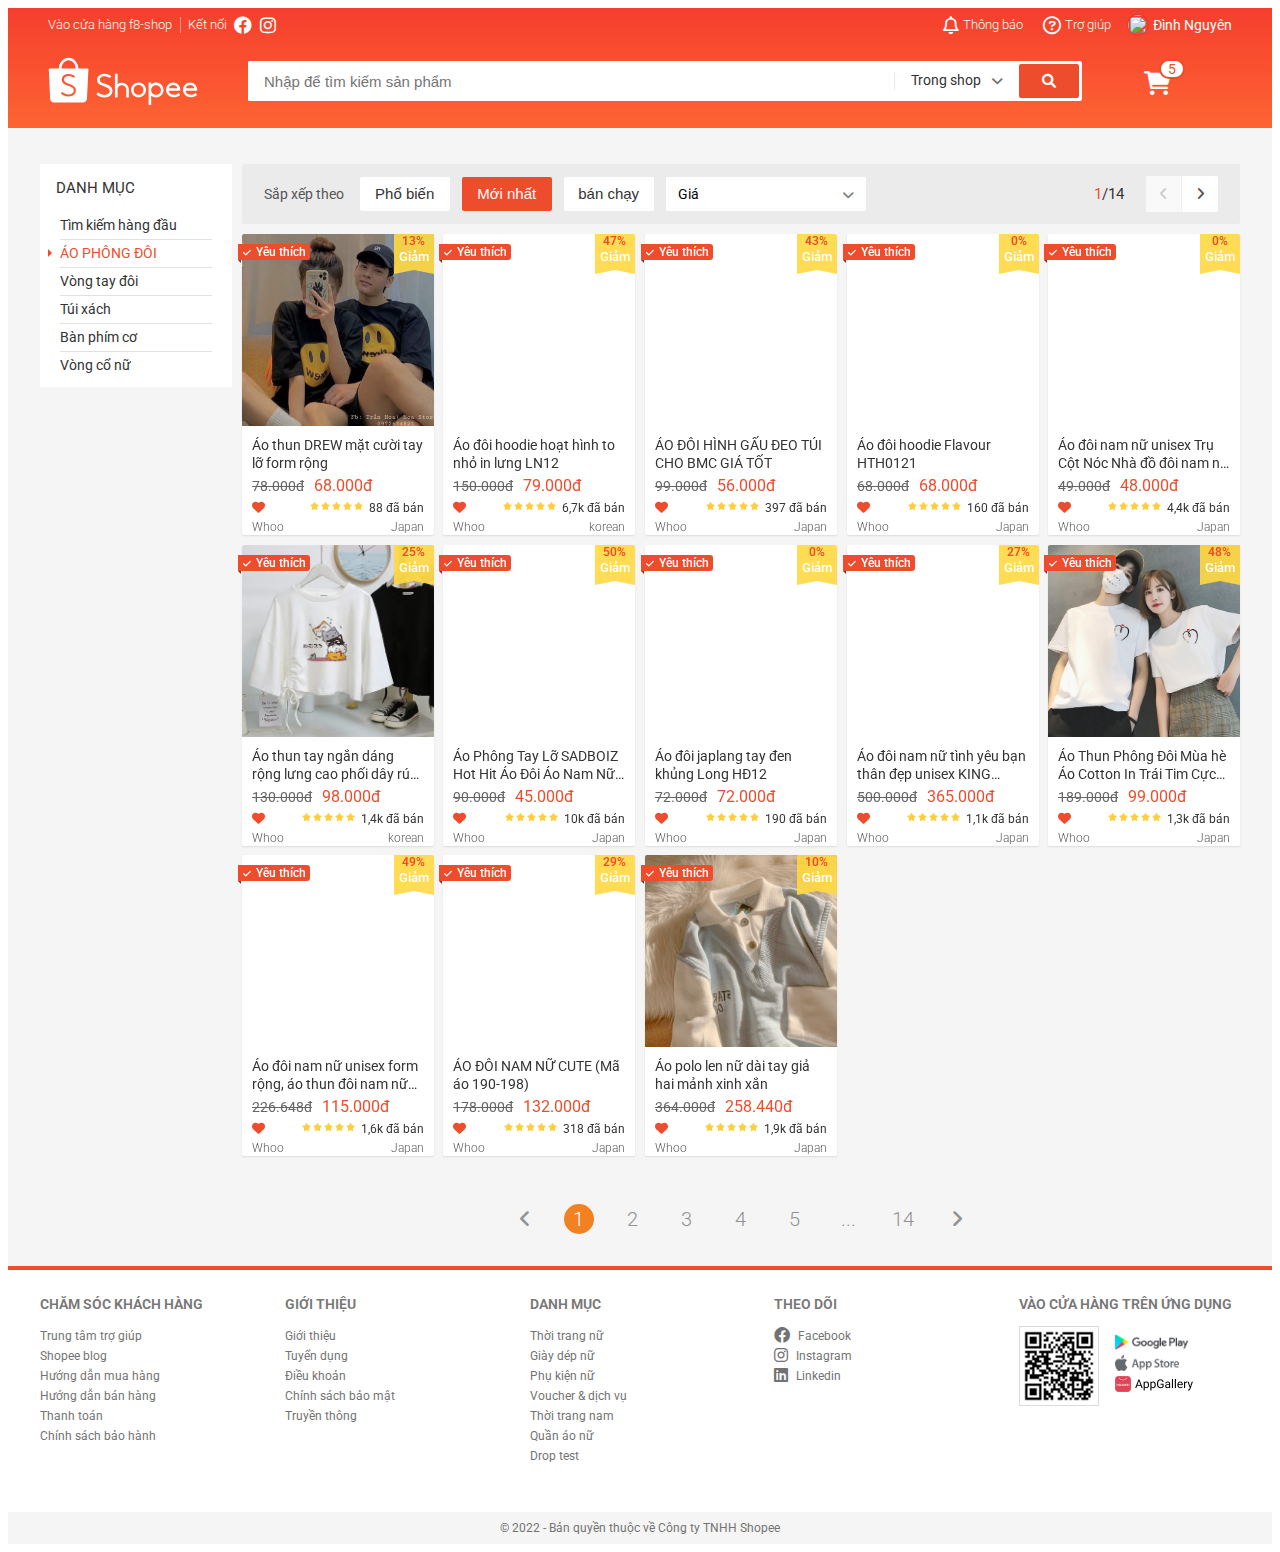
==== commit 267601f2: "three" ====
--- a/ao_phong.html
+++ b/ao_phong.html
@@ -13,7 +13,8 @@
     <link rel="preconnect" href="https://fonts.gstatic.com" crossorigin>
     <link rel="stylesheet" href="./assets/fonts/fontawesome-free-6.1.1-web/css/all.min.css">
     <link href="https://fonts.googleapis.com/css2?family=Roboto:ital,wght@0,300;0,400;0,500;1,700&display=swap" rel="stylesheet">
-    <title>Document</title>
+    <title>shoppe</title>
+    <link rel="icon" href="./assets/img/logo.png" type="image/x-icon" />
 </head>
 <body>
     <div class="app">
--- a/assets/css/base.css
+++ b/assets/css/base.css
@@ -218,7 +218,8 @@
 
 .pagination-item--active .pagination-item__link{
     color:var(--white-color);
-    background-color: var(--primary-color);
+    background-color: #f18121;
+    border-radius: 50%;
 }
 
 .pagination-item--active .pagination-item__link:hover{
@@ -232,7 +233,7 @@
     font-size: 2rem;
     font-weight: 300;
     color:#939393;
-    min-width: 40px;
+    min-width: 30px;
     height: var(--height);
     line-height: var(--height);
     text-align: center;
--- a/assets/css/main.css
+++ b/assets/css/main.css
@@ -1017,6 +1017,7 @@
 
 .category-item--active .category-item__link{
     color: var(--primary-color);
+    text-transform:uppercase;
 
 }
 
--- a/assets/css/responsive.css
+++ b/assets/css/responsive.css
@@ -106,13 +106,13 @@
     }
 
     .pagination-item{
-        margin: 0 14px;
+        margin: 0 8px;
     }
 
     .pagination-item__link{
         --height:28px;
         font-size: 1.6rem;
-        min-width: 36px;
+        min-width: 28px;
         color: red;
     }
     .app__content{
